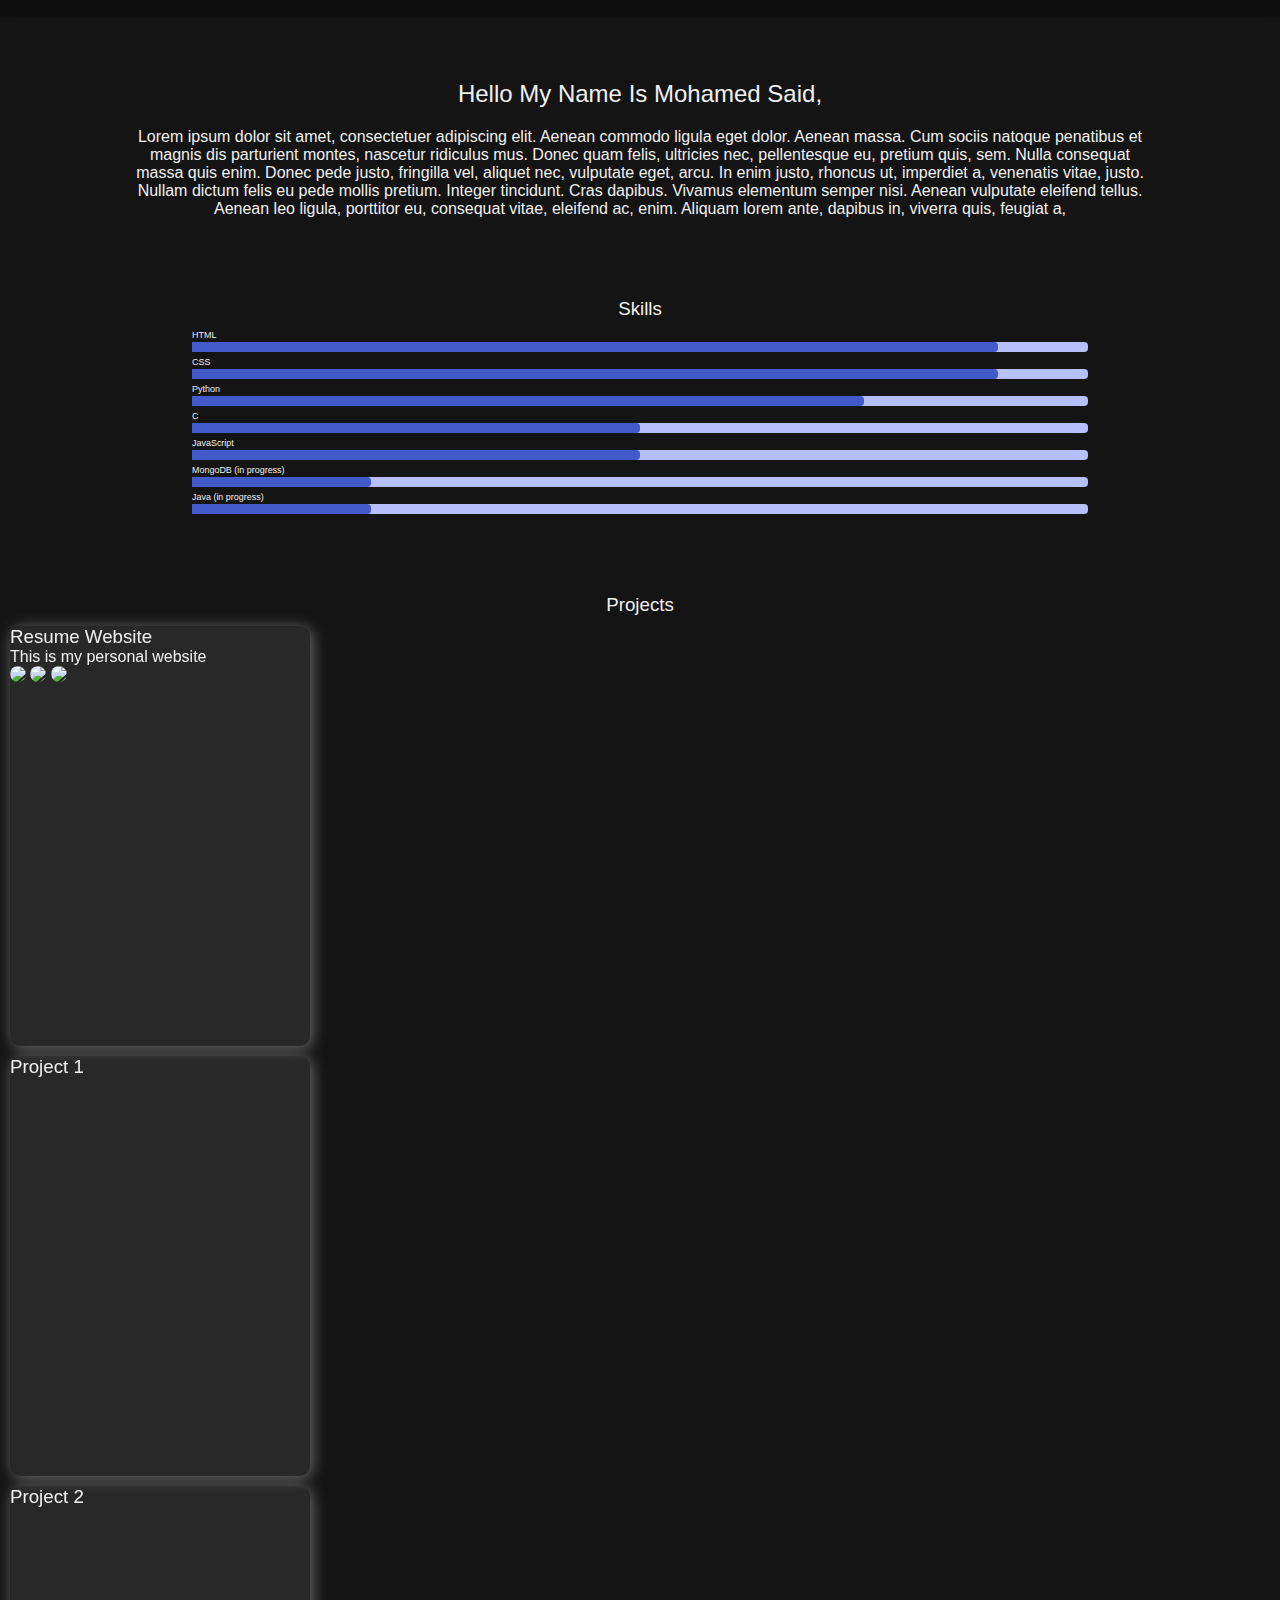
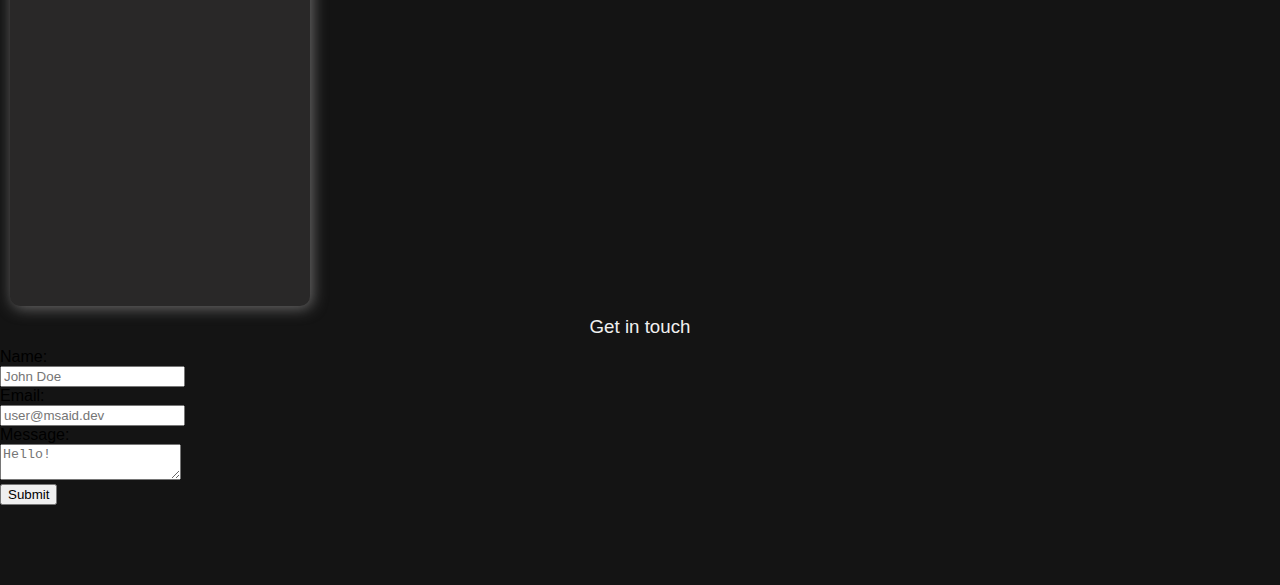
==== index.html @ a475764e "Some work on emails" ====
<!DOCTYPE html>
<html>

<head>
    <meta charset="utf-8">
    <title>Resume website</title>
    <link rel="icon" type="image/x-icon" href="code.ico">
    <meta name="description" content="Mohamed Projects">
    <meta name="viewport" content="width=device-width, initial-scale=1">
    <link rel="stylesheet" href="styles.css">
    <link rel="stylesheet" href="https://unicons.iconscout.com/release/v4.0.0/css/line.css">
    <script src="https://kit.fontawesome.com/2a5ddd106e.js" crossorigin="anonymous"></script>
</head>

<body>
    <div class="nav-bar">
        <div id="social-icons">
            <a href="mailto:misaid@ualberta.ca" target="_blank">
                <i class="fa-solid fa-envelope"></i>
            </a>
            <a href="https://www.linkedin.com/in/mohamed-said-15b1bb25b/" target="_blank">
                <i class=" fa-brands fa-linkedin"></i>
            </a>
            <a href="https://github.com/misaid" target="_blank">
                <i class="fa-brands fa-github"></i>
            </a>
        </div>
    </div>
    <div class="introduction">
        <h2 class="header">Hello My Name Is Mohamed Said,</h2>
        <h4 class="about-text">Lorem ipsum dolor sit amet, consectetuer adipiscing elit. Aenean commodo ligula eget
            dolor. Aenean massa. Cum sociis natoque penatibus et magnis dis parturient montes, nascetur ridiculus mus.
            Donec quam felis, ultricies nec, pellentesque eu, pretium quis, sem. Nulla consequat massa quis enim. Donec
            pede justo, fringilla vel, aliquet nec, vulputate eget, arcu. In enim justo, rhoncus ut, imperdiet a,
            venenatis vitae, justo. Nullam dictum felis eu pede mollis pretium. Integer tincidunt. Cras dapibus. Vivamus
            elementum semper nisi. Aenean vulputate eleifend tellus. Aenean leo ligula, porttitor eu, consequat vitae,
            eleifend ac, enim. Aliquam lorem ante, dapibus in, viverra quis, feugiat a,
        </h4>
        <h3 class="small-header">Skills</h3>
    </div>

    <div class="skills-container">
        <p>HTML</p>
        <div class="cont">
            <div class="skill-level html"></div>
        </div>
        <p>CSS</p>
        <div class="cont">
            <div class="skill-level css"></div>
        </div>
        <p>Python</p>
        <div class="cont">
            <div class="skill-level python"></div>
        </div>
        <p>C</p>
        <div class="cont">
            <div class="skill-level c"></div>
        </div>


        <p>JavaScript</p>
        <div class="cont">
            <div class="skill-level javascript"></div>
        </div>
        <p>MongoDB (in progress)</p>
        <div class="cont">
            <div class="skill-level mongodb"></div>
        </div>
        <p>Java (in progress)</p>
        <div class="cont">
            <div class="skill-level java"></div>
        </div>
    </div>

    <div>
        <h3 class="small-header">Projects</h3>
    </div>
    <div id='card-container'>

        <div id="cards">
            <!-- card animation from Hyperplexed -->
            <div class="card" onclick="window.location.href='https://github.com/misaid/Resume-website'">
                <div class="card-border"></div>
                <div class="card-content">
                    <h3 class="card-info-title">Resume Website</h3>
                    <h4 class="card-info">This is my personal website</h3>
                        <p>
                            <img
                                src="https://img.shields.io/badge/HTML-e34c26?style=for-the-badge&amp;logo=html5&amp;logoColor=white">
                            <img
                                src="https://img.shields.io/badge/CSS-264de4?&amp;style=for-the-badge&amp;logo=css3&amp;logoColor=white">
                            <img
                                src="https://img.shields.io/badge/JavaScript-f0db4f?style=for-the-badge&amp;logo=javascript&amp;logoColor=white">
                        </p>
                </div>
            </div>

            <div class="card">
                <div class="card-border"></div>
                <div class="card-content">
                    <h3 class="card-info">Project 1</h3>
                </div>
            </div>

            <div class="card">
                <div class="card-border"></div>
                <div class="card-content">
                    <h3 class="card-info">Project 2</h3>
                </div>
            </div>

            <!--    <div class="card">
                    <div class="card-border"></div>
                    <div class="card-content">
                        <h3 class="card-info">Project 3</h3>
                    </div>
                </div>


               
                <div class="card">
                    <div class="card-border"></div>
                    <div class="card-content">
                        <h3 class="card-info">Project 4 (google test)</h3>
                    </div>

                </div>


                <div class="card">
                    <div class="card-border"></div>
                    <div class="card-content">
                        <h3 class="card-info">Project 5</h3>
                    </div>
                </div> -->

        </div>
    </div id="get-in-touch">
    <h3 class="small-header">Get in touch</h3>
    <div id="contact-form">
        <form id="email-form" action="sendmail.php" method="post">
            <label for="name">Name:</label><br>
            <input type="text" id="name" name="name" placeholder="John Doe" required><br>

            <label for="email">Email:</label><br>
            <input type="email" id="email" name="email" placeholder="user@msaid.dev" required><br>

            <label for="message">Message:</label><br>
            <textarea id="message" name="message" placeholder="Hello!" required></textarea><br>

            <input type="submit" value="Submit">
        </form>
    </div>
    </div>
    <div id="spacer"></div>


    <script type="text/javascript" src="styles.js"></script>
</body>

</html>
---- styles.css ----
:root {
  --bg-color: rgb(20, 20, 20);
  --card-color: rgb(23, 23, 23);
  --bar-color: hsl(230, 57%, 53%);
  ;
  font-family: "Rubik", sans-serif;

}

body {
  margin: 0;
  background-color: var(--bg-color);
}

.nav-bar {
  position: fixed;
  top: 0;
  width: 100%;
  background-color: rgb(15, 15, 15);
  border-bottom-right-radius: 5%;
  border-bottom-left-radius: 5%;
  overflow: hidden;
}

.nav-bar a {
  float: right;
  padding: 0px 10px;
}

.header {
  margin: 80px 40px 20px;
  text-align: center;
}

.small-header {
  text-align: center;
  margin: 0 40px 10px;

}

.about-text {
  text-align: center;
  margin: 0 10% 80px;
}


.skills-container {
  margin: 0px 15% 80px;
}

.cont {
  margin-bottom: 5px;
  background-color: hsl(230, 92%, 85%);
  border-radius: 0 0.25rem 0.25rem 0;
}

.skills-container p {
  font-size: .7vw;
  overflow: hidden;
  margin-bottom: 2px;

}

.skill-level {
  text-align: right;
  padding-top: 10px;
  padding-bottom: 10px;
  color: white;
}

.html {
  width: 90%;
  padding: 0%;
  height: 10px;
  background-color: var(--bar-color);
  border-radius: 0 0.25rem 0.25rem 0;

}


.css {
  padding: 0;
  height: 10px;
  width: 90%;
  background-color: var(--bar-color);
  border-radius: 0 0.25rem 0.25rem 0;
}

.mongodb {
  padding: 0;
  height: 10px;
  width: 20%;
  background-color: var(--bar-color);
  border-radius: 0 0.25rem 0.25rem 0;
}

.c {
  padding: 0;
  height: 10px;
  width: 50%;
  background-color: var(--bar-color);
  border-radius: 0 0.25rem 0.25rem 0;
}

.java {
  padding: 0;
  height: 10px;
  width: 20%;
  background-color: var(--bar-color);
  border-radius: 0 0.25rem 0.25rem 0;
}


.javascript {
  width: 50%;
  padding: 0%;
  height: 10px;
  background-color: var(--bar-color);
  border-radius: 0 0.25rem 0.25rem 0;
}


.python {
  width: 75%;
  padding: 0%;
  height: 10px;
  background-color: var(--bar-color);
  border-radius: 0 0.25rem 0.25rem 0;
}


/*found on Hyperplexed*/
#social-icons {
  display: inline-block;
  width: 100%;
  font-size: 30px;
  align-items: right;

}

.card-container {
  margin: auto;
  display: flex;
  justify-content: center;
}


.card-body {
  margin-bottom: 20px;
  display: flex;
  justify-content: center;
  align-items: center;
  /* height: 10vh; */
}

.card {
  height: 420px;
  margin: 10px;
  box-shadow: 2px 2px 15px rgb(112, 111, 111);
  background-color: rgba(231, 229, 229, 0.1);
  border-radius: 10px;
  width: 300px;
  position: relative;
  overflow: hidden;
}

.card img {
  max-width: 100%;
  max-height: 100%;
  border-radius: 10px;
}

.card-container h1 {
  margin-bottom: 10px;
  font-size: 16px;
  font-weight: bold;
}

.card-container p {
  font-size: 12px;
}

.intro {
  height: 100%;
  width: 100%;
  /* right:-1000px; */
  top: 0;
  position: absolute;
  right: 100%;
  display: flex;
  flex-direction: column;
  justify-content: center;
  background-color: rgb(100, 100, 100, .5);
  color: white;
}

@keyframes cardcomein {
  from {
    right: 100%
  }

  to {
    right: 0
  }

}

.card:hover {
  cursor: pointer;
}

.card:hover .intro {
  animation-name: cardcomein;
  animation-timing-function: linear;
  animation-duration: 0.2s;
  right: 0;
}






/* -- ↓ ↓ ↓ extra card content styles ↓ ↓ ↓ -- */
p,
h1,
h2,
h3,
h4,
span {
  color: rgb(240, 240, 240);
  font-family: "Rubik", sans-serif;
  font-weight: 400;
  margin: 0px;
}

i {
  color: rgb(240, 240, 240);
}

a {
  color: rgb(20, 20, 20);
}

#spacer {
  margin-bottom: 80px;
}

/* -- ↓ ↓ ↓ some responsiveness ↓ ↓ ↓ -- */

@media(max-width: 1000px) {
  body {
    align-items: flex-start;
    overflow: scroll;
  }

  #cards {
    max-width: 500px;
    padding: 10px 0px;
  }

  .card {
    flex-shrink: 1;
    width: calc(50% - 4px);
  }
}

@media(max-width: 500px) {
  .card {
    height: 280px;
  }
}

@media(max-width: 320px) {
  .card {
    margin: 10% 0;
    width: 80%;
  }
}
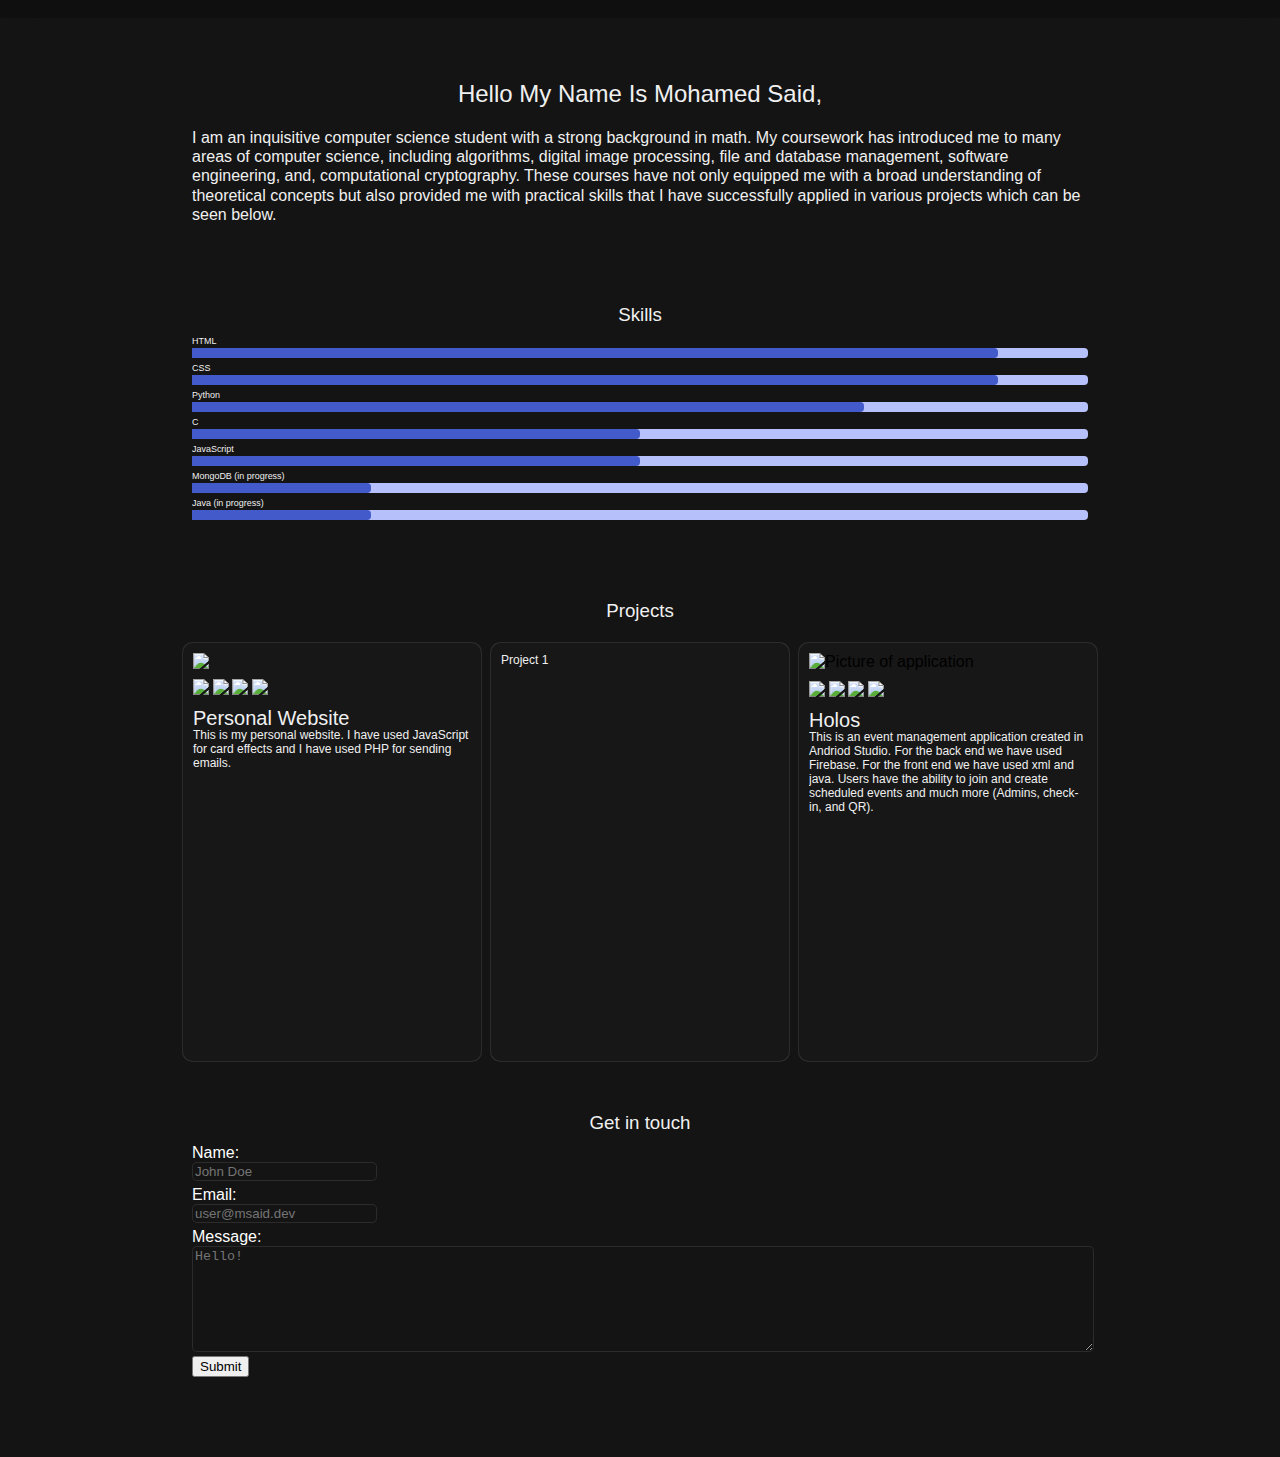
==== commit 0edfb46c: "Finsihed up email form" ====
--- a/index.html
+++ b/index.html
@@ -4,7 +4,7 @@
 <head>
     <meta charset="utf-8">
     <title>Resume website</title>
-    <link rel="icon" type="image/x-icon" href="code.ico">
+    <link rel="icon" type="image/x-icon" href="assets/code.ico">
     <meta name="description" content="Mohamed Projects">
     <meta name="viewport" content="width=device-width, initial-scale=1">
     <link rel="stylesheet" href="styles.css">
@@ -28,13 +28,12 @@
     </div>
     <div class="introduction">
         <h2 class="header">Hello My Name Is Mohamed Said,</h2>
-        <h4 class="about-text">Lorem ipsum dolor sit amet, consectetuer adipiscing elit. Aenean commodo ligula eget
-            dolor. Aenean massa. Cum sociis natoque penatibus et magnis dis parturient montes, nascetur ridiculus mus.
-            Donec quam felis, ultricies nec, pellentesque eu, pretium quis, sem. Nulla consequat massa quis enim. Donec
-            pede justo, fringilla vel, aliquet nec, vulputate eget, arcu. In enim justo, rhoncus ut, imperdiet a,
-            venenatis vitae, justo. Nullam dictum felis eu pede mollis pretium. Integer tincidunt. Cras dapibus. Vivamus
-            elementum semper nisi. Aenean vulputate eleifend tellus. Aenean leo ligula, porttitor eu, consequat vitae,
-            eleifend ac, enim. Aliquam lorem ante, dapibus in, viverra quis, feugiat a,
+        <h4 class="about-text">I am an inquisitive computer science student with a
+            strong background in math. My coursework has introduced me to many areas of computer science, including
+            algorithms, digital image processing, file and database management, software engineering, and, computational
+            cryptography. These courses have not only equipped me with a broad understanding of theoretical concepts but
+            also provided me with practical skills that I have successfully applied in various projects which can be
+            seen below.
         </h4>
         <h3 class="small-header">Skills</h3>
     </div>
@@ -82,16 +81,19 @@
             <div class="card" onclick="window.location.href='https://github.com/misaid/Resume-website'">
                 <div class="card-border"></div>
                 <div class="card-content">
-                    <h3 class="card-info-title">Resume Website</h3>
-                    <h4 class="card-info">This is my personal website</h3>
-                        <p>
-                            <img
-                                src="https://img.shields.io/badge/HTML-e34c26?style=for-the-badge&amp;logo=html5&amp;logoColor=white">
-                            <img
-                                src="https://img.shields.io/badge/CSS-264de4?&amp;style=for-the-badge&amp;logo=css3&amp;logoColor=white">
-                            <img
-                                src="https://img.shields.io/badge/JavaScript-f0db4f?style=for-the-badge&amp;logo=javascript&amp;logoColor=white">
-                        </p>
+                    <img class="card-img" src="assets/test2.png">
+                    <p>
+                        <img
+                            src="https://img.shields.io/badge/HTML-e34c26?style=for-the-badge&amp;logo=html5&amp;logoColor=white">
+                        <img
+                            src="https://img.shields.io/badge/CSS-264de4?&amp;style=for-the-badge&amp;logo=css3&amp;logoColor=white">
+                        <img
+                            src="https://img.shields.io/badge/JavaScript-f0db4f?style=for-the-badge&amp;logo=javascript&amp;logoColor=white">
+                        <img src="https://img.shields.io/badge/PHP-777BB4?style=for-the-badge&logo=php&logoColor=white">
+                    </p>
+                    <h3 class="card-info-title">Personal Website</h3>
+                    <h4 class="card-info">This is my personal website. I have used JavaScript for card effects and I
+                        have used PHP for sending emails.</h3>
                 </div>
             </div>
 
@@ -102,10 +104,26 @@
                 </div>
             </div>
 
-            <div class="card">
+            <div class="card" onclick="window.location.href='https://github.com/CMPUT301W24T57/holos-Project'">
                 <div class="card-border"></div>
                 <div class="card-content">
-                    <h3 class="card-info">Project 2</h3>
+                    <img class="card-img" src="assets/android.png" alt="Picture of application">
+                    <p>
+                        <img
+                            src="https://img.shields.io/badge/HTML-e34c26?style=for-the-badge&amp;logo=html5&amp;logoColor=white">
+                        <img
+                            src="https://img.shields.io/badge/CSS-264de4?&amp;style=for-the-badge&amp;logo=css3&amp;logoColor=white">
+                        <img
+                            src="https://img.shields.io/badge/JavaScript-f0db4f?style=for-the-badge&amp;logo=javascript&amp;logoColor=white">
+                        <img src="https://img.shields.io/badge/PHP-777BB4?style=for-the-badge&logo=php&logoColor=white">
+                    </p>
+                    <div class="card-info-container">
+                        <h3 class="card-info-title">Holos</h3>
+                        <h4 class="card-info">This is an event management application created in Andriod Studio. For the
+                            back end we have used Firebase. For the front end we have used xml and java. Users have the
+                            ability to join and create scheduled events and much more (Admins, check-in, and QR).
+                        </h4>
+                    </div>
                 </div>
             </div>
 
--- a/styles.css
+++ b/styles.css
@@ -22,9 +22,18 @@
   overflow: hidden;
 }
 
+#social-icons {
+  display: inline-block;
+  width: 100%;
+  font-size: 30px;
+  margin-right: 100px;
+
+}
+
 .nav-bar a {
   float: right;
   padding: 0px 10px;
+  margin: 10px 0px 0px 0px;
 }
 
 .header {
@@ -39,8 +48,9 @@
 }
 
 .about-text {
-  text-align: center;
-  margin: 0 10% 80px;
+  /* text-align: center; */
+  margin: 0 15% 80px;
+  line-height: 1.2;
 }
 
 
@@ -130,96 +140,94 @@
 
 
 /*found on Hyperplexed*/
-#social-icons {
-  display: inline-block;
+
+
+#card-container {
+  align-items: center;
+  background-color: var(--bg-color);
+  max-width: 1080px;
+  margin-left: auto;
+  margin-right: auto;
+  display: flex;
+  height: 420px;
+  justify-content: center;
+  margin-top: auto;
+  margin-bottom: 40px;
+  /*fix*/
+  overflow: hidden;
+  padding: 10px;
+}
+
+#cards {
+  display: flex;
+  flex-wrap: wrap;
+  gap: 8px;
+  max-width: 916px;
+  width: calc(100% - 20px);
+}
+
+#cards:hover>.card::after {
+  opacity: 1;
+}
+
+.card {
+  background-color: rgba(255, 255, 255, 0.1);
+  border-radius: 10px;
+  cursor: pointer;
+  display: flex;
+  height: 420px;
+  flex-direction: row;
+  position: relative;
+  width: 300px;
+}
+
+.card:hover::before {
+  opacity: 1;
+}
+
+.card::before,
+.card::after {
+  border-radius: inherit;
+  content: "";
+  height: 100%;
+  left: 0px;
+  opacity: 0;
+  position: absolute;
+  top: 0px;
+  transition: opacity 500ms;
   width: 100%;
-  font-size: 30px;
-  align-items: right;
-
-}
-
-.card-container {
-  margin: auto;
-  display: flex;
-  justify-content: center;
-}
-
-
-.card-body {
-  margin-bottom: 20px;
-  display: flex;
-  justify-content: center;
-  align-items: center;
-  /* height: 10vh; */
-}
-
-.card {
-  height: 420px;
-  margin: 10px;
-  box-shadow: 2px 2px 15px rgb(112, 111, 111);
-  background-color: rgba(231, 229, 229, 0.1);
-  border-radius: 10px;
-  width: 300px;
-  position: relative;
-  overflow: hidden;
-}
-
-.card img {
-  max-width: 100%;
-  max-height: 100%;
-  border-radius: 10px;
-}
-
-.card-container h1 {
-  margin-bottom: 10px;
-  font-size: 16px;
-  font-weight: bold;
-}
-
-.card-container p {
-  font-size: 12px;
-}
-
-.intro {
-  height: 100%;
-  width: 100%;
-  /* right:-1000px; */
-  top: 0;
+}
+
+.card::before {
+  background: radial-gradient(800px circle at var(--mouse-x) var(--mouse-y),
+      rgba(255, 255, 255, 0.06),
+      transparent 40%);
+  z-index: 3;
+}
+
+.card::after {
+  background: radial-gradient(600px circle at var(--mouse-x) var(--mouse-y),
+      rgba(255, 255, 255, 0.4),
+      transparent 40%);
+  z-index: 1;
+}
+
+.card>.card-content {
+  background-color: var(--card-color);
+  border-radius: inherit;
+  display: flex;
+  flex-direction: column;
+  flex-grow: 1;
+  inset: 1px;
+  padding: 10px;
   position: absolute;
-  right: 100%;
-  display: flex;
-  flex-direction: column;
-  justify-content: center;
-  background-color: rgb(100, 100, 100, .5);
-  color: white;
-}
-
-@keyframes cardcomein {
-  from {
-    right: 100%
-  }
-
-  to {
-    right: 0
-  }
-
-}
-
-.card:hover {
-  cursor: pointer;
-}
-
-.card:hover .intro {
-  animation-name: cardcomein;
-  animation-timing-function: linear;
-  animation-duration: 0.2s;
-  right: 0;
-}
-
-
-
-
-
+  z-index: 2;
+}
+
+.card-content p {
+  margin: 10px 0px;
+  font-size: 1vw;
+}
 
 /* -- ↓ ↓ ↓ extra card content styles ↓ ↓ ↓ -- */
 p,
@@ -242,6 +250,110 @@
   color: rgb(20, 20, 20);
 }
 
+.card-image {
+  align-items: center;
+  display: flex;
+  padding-top: 10px;
+  width: 100%;
+  border-radius: 5%;
+  justify-content: center;
+  overflow: hidden;
+}
+
+.card-image>i {
+  font-size: 6em;
+  opacity: 0.25;
+}
+
+.card-info-wrapper {
+  align-items: center;
+  display: flex;
+  flex-grow: 1;
+  justify-content: flex-start;
+  padding: 0px 20px;
+}
+
+.card-info {
+  display: flex;
+  font-size: 12px;
+
+}
+
+.card-info-container {
+  overflow: hidden;
+  height: 100%;
+}
+
+.card-info>i {
+  font-size: 1em;
+  height: 10px;
+  line-height: 20px;
+}
+
+.card-info-title {
+  font-size: 20px;
+  line-height: 20px;
+}
+
+.card-info-title>h4 {
+  color: rgba(255, 255, 255, 0.5);
+  font-size: 0.85em;
+  margin-top: 8px;
+}
+
+.card-link {
+  z-index: 3;
+}
+
+#get-in-touch {
+  font-family: "Rubik", sans-serif;
+  align-items: center;
+  display: flex;
+  margin-left: 20px;
+}
+
+#contact-form label {
+  color: white;
+}
+
+#contact-form {
+  margin: 0px 15% 80px;
+}
+
+input[type="text"],
+textarea {
+  border: 1px solid rgba(255, 255, 255, 0.1);
+  border-radius: 5px;
+  background-color: var(--bg-color);
+
+}
+
+input[type="email"],
+textarea {
+  border: 1px solid rgba(255, 255, 255, 0.1);
+  border-radius: 5px;
+  background-color: var(--bg-color);
+
+}
+
+#email {
+  width: 20%;
+  margin-bottom: 5px;
+  color: white;
+}
+
+#name {
+  width: 20%;
+  margin-bottom: 5px;
+  color: white;
+}
+
+#message {
+  height: 100px;
+  width: 100%;
+  color: white;
+}
+
 #spacer {
   margin-bottom: 80px;
 }
@@ -269,11 +381,35 @@
   .card {
     height: 280px;
   }
+
+  .card-image {
+    height: 80px;
+  }
+
+  .card-image>i {
+    font-size: 3em;
+  }
+
+  .card-info-wrapper {
+    padding: 0px 10px;
+  }
+
+  .card-info>i {
+    font-size: 0.8em;
+  }
+
+  .card-info-title>h3 {
+    font-size: 0.9em;
+  }
+
+  .card-info-title>h4 {
+    font-size: 0.8em;
+    margin-top: 4px;
+  }
 }
 
 @media(max-width: 320px) {
   .card {
-    margin: 10% 0;
-    width: 80%;
+    width: 100%;
   }
 }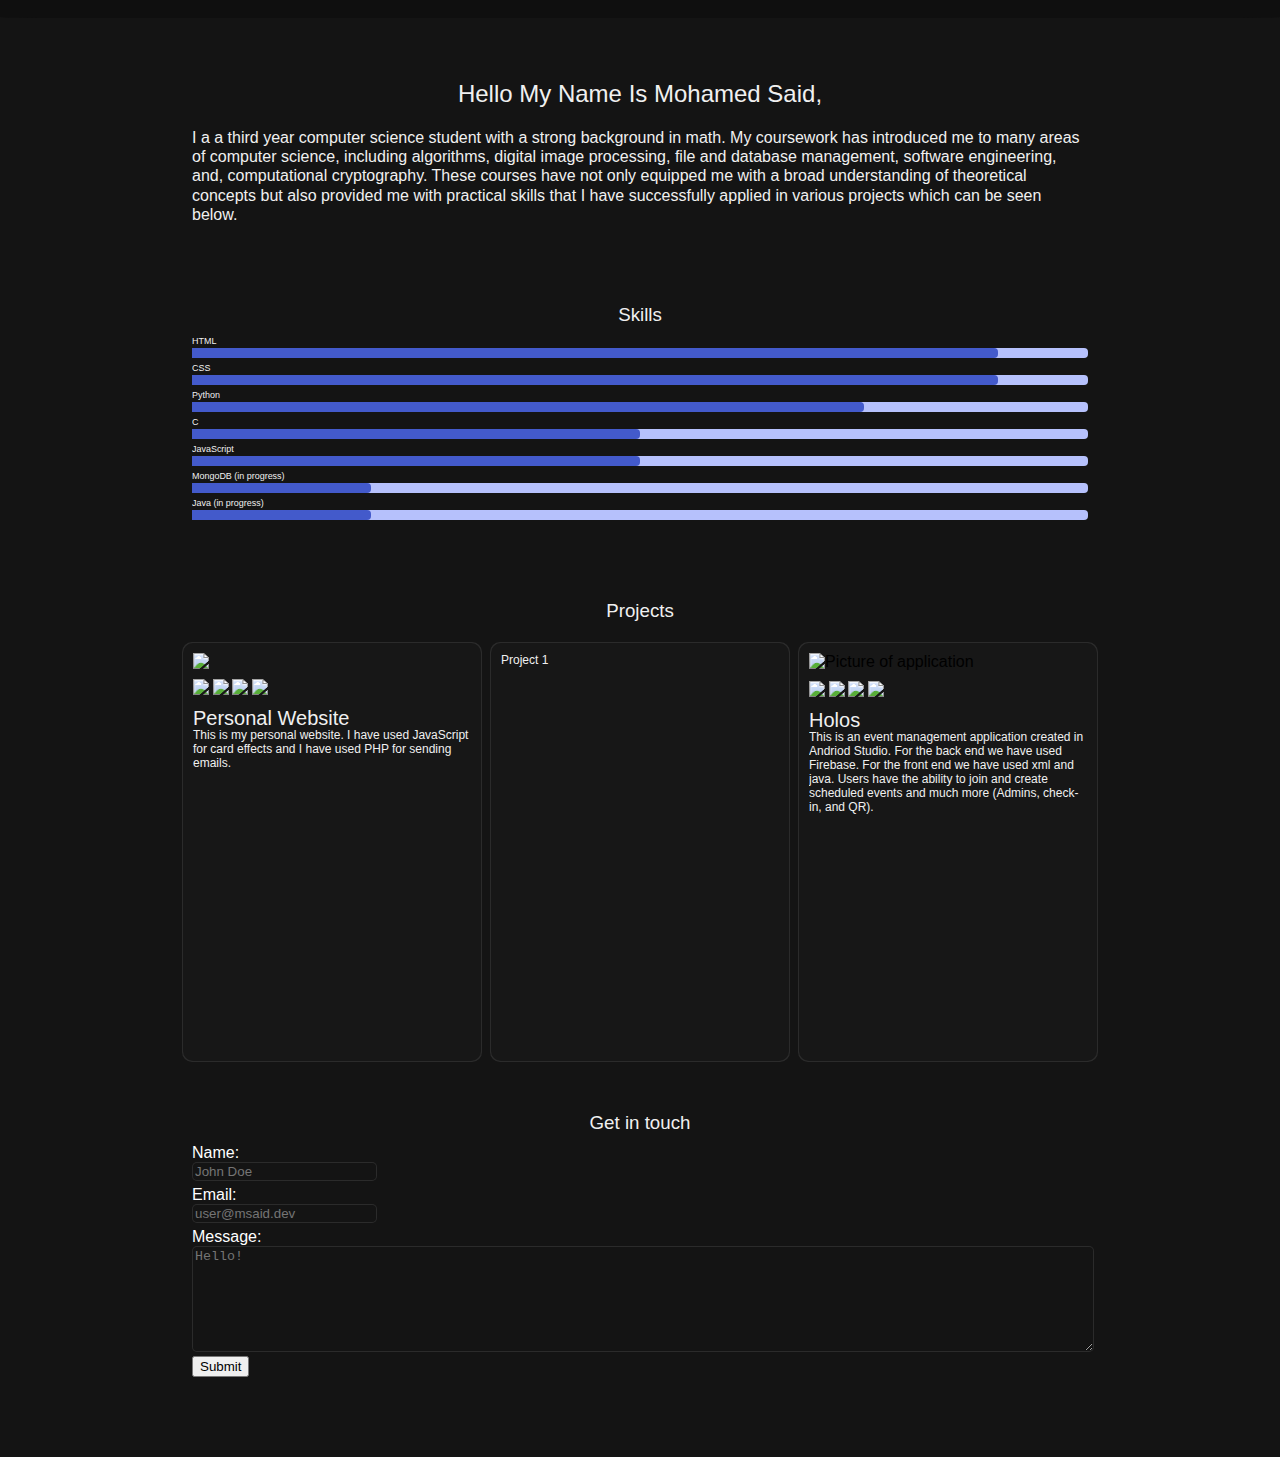
==== commit ac9b27c0: "wording changes" ====
--- a/index.html
+++ b/index.html
@@ -1,11 +1,11 @@
 <!DOCTYPE html>
-<html>
+<html lang="en">
 
 <head>
     <meta charset="utf-8">
-    <title>Resume website</title>
+    <title>msaid</title>
     <link rel="icon" type="image/x-icon" href="assets/code.ico">
-    <meta name="description" content="Mohamed Projects">
+    <meta name="description" content="Mohamed Said">
     <meta name="viewport" content="width=device-width, initial-scale=1">
     <link rel="stylesheet" href="styles.css">
     <link rel="stylesheet" href="https://unicons.iconscout.com/release/v4.0.0/css/line.css">
@@ -28,7 +28,7 @@
     </div>
     <div class="introduction">
         <h2 class="header">Hello My Name Is Mohamed Said,</h2>
-        <h4 class="about-text">I am an inquisitive computer science student with a
+        <h4 class="about-text">I a a third year computer science student with a
             strong background in math. My coursework has introduced me to many areas of computer science, including
             algorithms, digital image processing, file and database management, software engineering, and, computational
             cryptography. These courses have not only equipped me with a broad understanding of theoretical concepts but
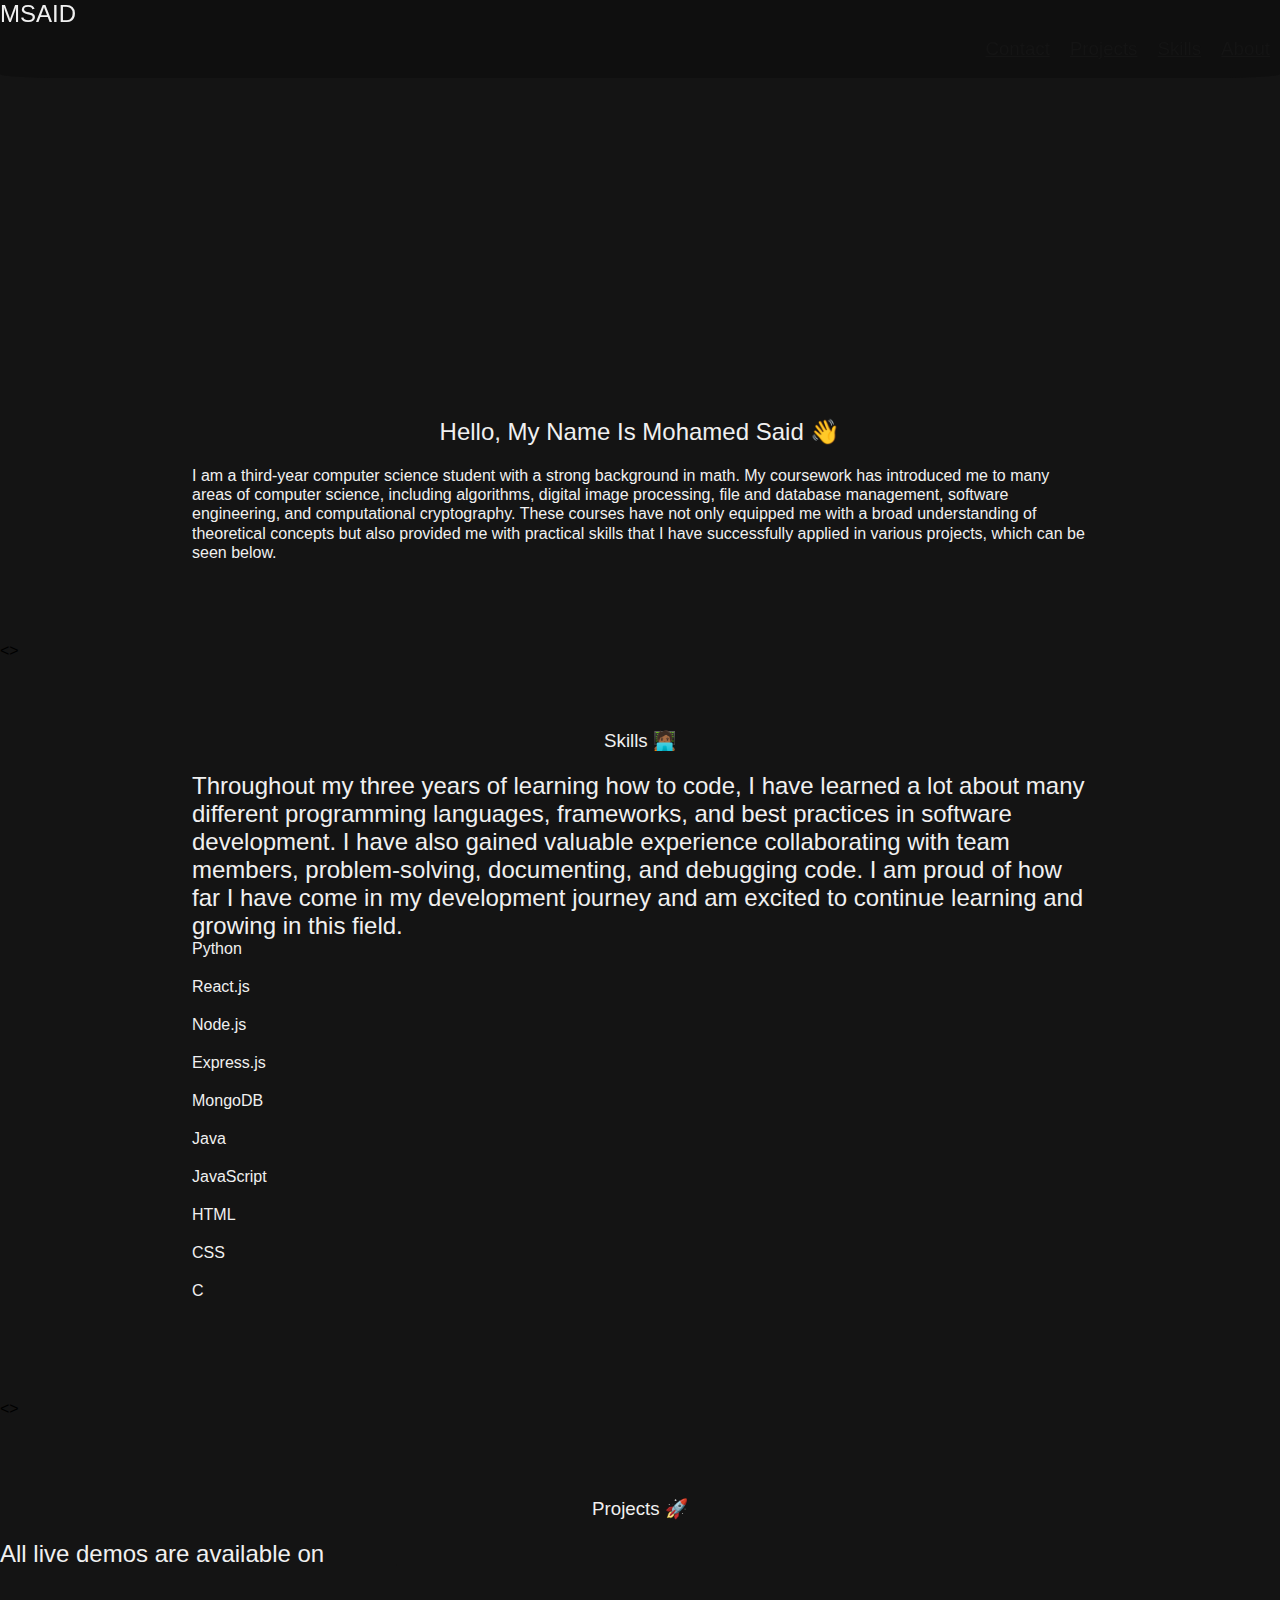
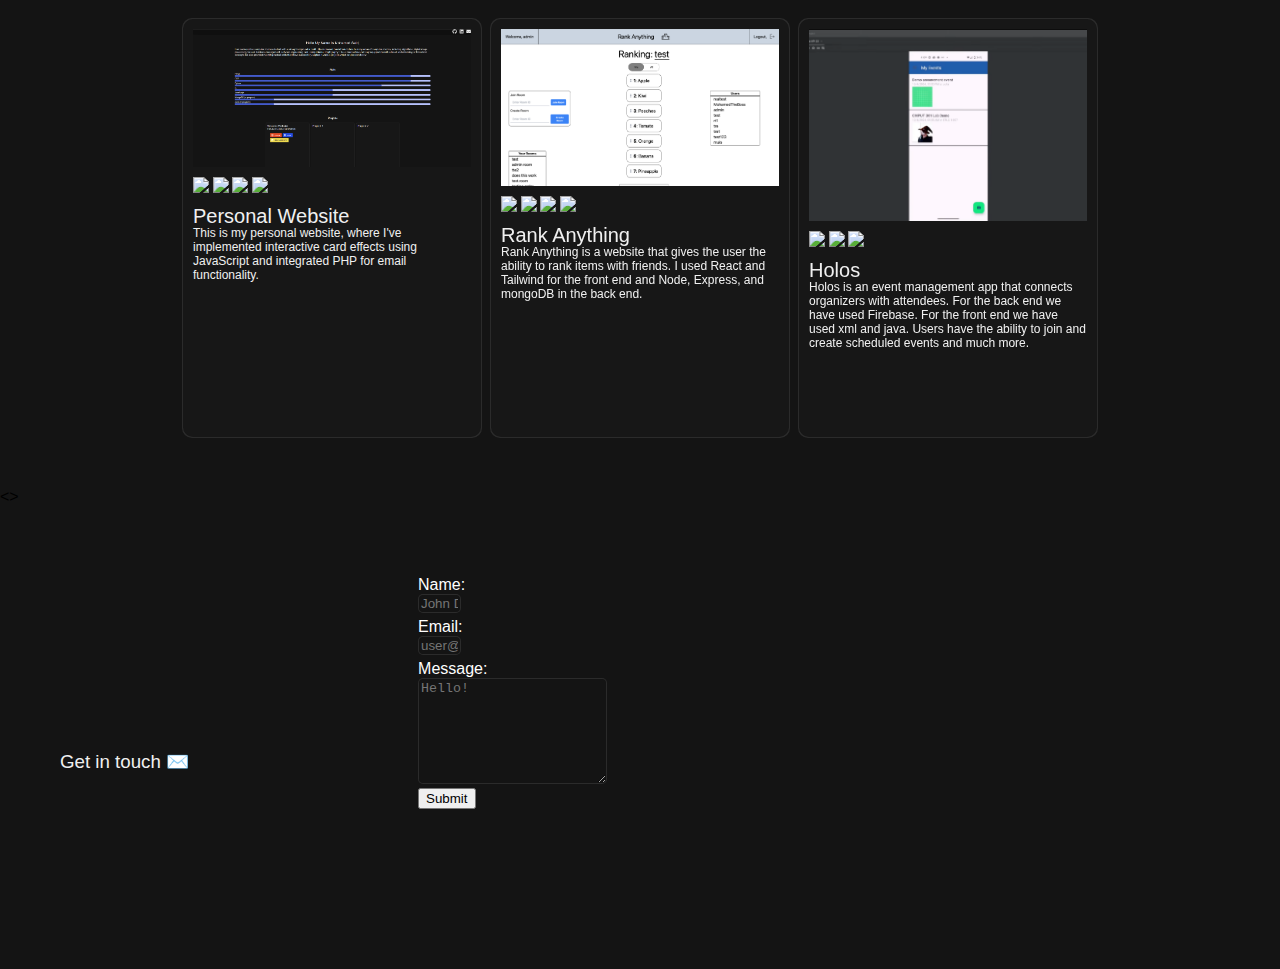
==== commit 43817399: "changes" ====
--- a/index.html
+++ b/index.html
@@ -2,132 +2,246 @@
 <html lang="en">
 
 <head>
-    <meta charset="utf-8">
+    <meta charset="utf-8" />
     <title>msaid</title>
-    <link rel="icon" type="image/x-icon" href="assets/code.ico">
-    <meta name="description" content="Mohamed Said">
-    <meta name="viewport" content="width=device-width, initial-scale=1">
-    <link rel="stylesheet" href="styles.css">
-    <link rel="stylesheet" href="https://unicons.iconscout.com/release/v4.0.0/css/line.css">
+    <link rel="icon" type="image/x-icon" href="assets/code.ico" />
+    <meta name="description" content="Mohamed Said" />
+    <meta name="viewport" content="width=device-width, initial-scale=1" />
+    <link rel="stylesheet" href="styles.css" />
+    <link rel="stylesheet" href="https://unicons.iconscout.com/release/v4.0.0/css/line.css" />
     <script src="https://kit.fontawesome.com/2a5ddd106e.js" crossorigin="anonymous"></script>
 </head>
 
 <body>
     <div class="nav-bar">
+        <div class="website" style="font-weight: bold">
+            <h2>MSAID</h2>
+        </div>
+        <div class="page-anchors">
+            <h3><a class="anchor" href="#introduction-section">About</a></h3>
+            <h3><a class="anchor" href="#skills-section">Skills</a></h3>
+            <h3><a class="anchor" href="#projects-section">Projects</a></h3>
+            <h3><a class="anchor" href="#contact-section">Contact</a></h3>
+        </div>
         <div id="social-icons">
             <a href="mailto:misaid@ualberta.ca" target="_blank">
                 <i class="fa-solid fa-envelope"></i>
             </a>
             <a href="https://www.linkedin.com/in/mohamed-said-15b1bb25b/" target="_blank">
-                <i class=" fa-brands fa-linkedin"></i>
+                <i class="fa-brands fa-linkedin"></i>
             </a>
             <a href="https://github.com/misaid" target="_blank">
                 <i class="fa-brands fa-github"></i>
             </a>
         </div>
     </div>
+    <section id="introduction-section" style="margin-bottom: 400px;">
+        <>
+    </section>
     <div class="introduction">
-        <h2 class="header">Hello My Name Is Mohamed Said,</h2>
-        <h4 class="about-text">I a a third year computer science student with a
-            strong background in math. My coursework has introduced me to many areas of computer science, including
-            algorithms, digital image processing, file and database management, software engineering, and, computational
-            cryptography. These courses have not only equipped me with a broad understanding of theoretical concepts but
-            also provided me with practical skills that I have successfully applied in various projects which can be
-            seen below.
+        <h2 class="header">Hello, My Name Is Mohamed Said 👋</h2>
+        <h4 class="about-text">
+            I am a third-year computer science student with a strong
+            background in math. My coursework has introduced me to many
+            areas of computer science, including algorithms, digital image
+            processing, file and database management, software engineering,
+            and computational cryptography. These courses have not only
+            equipped me with a broad understanding of theoretical concepts
+            but also provided me with practical skills that I have
+            successfully applied in various projects, which can be seen
+            below.
         </h4>
-        <h3 class="small-header">Skills</h3>
-    </div>
-
+    </div>
+
+    <section id="skills-section" style="margin-bottom: 70px;">
+        <>
+    </section>
+    <h3 class="header" style="margin:20px 15%">Skills 🧑🏾‍💻</h3>
     <div class="skills-container">
-        <p>HTML</p>
-        <div class="cont">
-            <div class="skill-level html"></div>
-        </div>
-        <p>CSS</p>
-        <div class="cont">
-            <div class="skill-level css"></div>
-        </div>
-        <p>Python</p>
-        <div class="cont">
-            <div class="skill-level python"></div>
-        </div>
-        <p>C</p>
-        <div class="cont">
-            <div class="skill-level c"></div>
-        </div>
-
-
-        <p>JavaScript</p>
-        <div class="cont">
-            <div class="skill-level javascript"></div>
-        </div>
-        <p>MongoDB (in progress)</p>
-        <div class="cont">
-            <div class="skill-level mongodb"></div>
-        </div>
-        <p>Java (in progress)</p>
-        <div class="cont">
-            <div class="skill-level java"></div>
-        </div>
-    </div>
-
-    <div>
-        <h3 class="small-header">Projects</h3>
-    </div>
-    <div id='card-container'>
-
-        <div id="cards">
-            <!-- card animation from Hyperplexed -->
-            <div class="card" onclick="window.location.href='https://github.com/misaid/Resume-website'">
-                <div class="card-border"></div>
-                <div class="card-content">
-                    <img class="card-img" src="assets/test2.png">
-                    <p>
-                        <img
-                            src="https://img.shields.io/badge/HTML-e34c26?style=for-the-badge&amp;logo=html5&amp;logoColor=white">
-                        <img
-                            src="https://img.shields.io/badge/CSS-264de4?&amp;style=for-the-badge&amp;logo=css3&amp;logoColor=white">
-                        <img
-                            src="https://img.shields.io/badge/JavaScript-f0db4f?style=for-the-badge&amp;logo=javascript&amp;logoColor=white">
-                        <img src="https://img.shields.io/badge/PHP-777BB4?style=for-the-badge&logo=php&logoColor=white">
-                    </p>
-                    <h3 class="card-info-title">Personal Website</h3>
-                    <h4 class="card-info">This is my personal website. I have used JavaScript for card effects and I
-                        have used PHP for sending emails.</h3>
-                </div>
-            </div>
-
-            <div class="card">
-                <div class="card-border"></div>
-                <div class="card-content">
-                    <h3 class="card-info">Project 1</h3>
-                </div>
-            </div>
-
-            <div class="card" onclick="window.location.href='https://github.com/CMPUT301W24T57/holos-Project'">
-                <div class="card-border"></div>
-                <div class="card-content">
-                    <img class="card-img" src="assets/android.png" alt="Picture of application">
-                    <p>
-                        <img
-                            src="https://img.shields.io/badge/HTML-e34c26?style=for-the-badge&amp;logo=html5&amp;logoColor=white">
-                        <img
-                            src="https://img.shields.io/badge/CSS-264de4?&amp;style=for-the-badge&amp;logo=css3&amp;logoColor=white">
-                        <img
-                            src="https://img.shields.io/badge/JavaScript-f0db4f?style=for-the-badge&amp;logo=javascript&amp;logoColor=white">
-                        <img src="https://img.shields.io/badge/PHP-777BB4?style=for-the-badge&logo=php&logoColor=white">
-                    </p>
-                    <div class="card-info-container">
-                        <h3 class="card-info-title">Holos</h3>
-                        <h4 class="card-info">This is an event management application created in Andriod Studio. For the
-                            back end we have used Firebase. For the front end we have used xml and java. Users have the
-                            ability to join and create scheduled events and much more (Admins, check-in, and QR).
+        <div class="skill-text">
+
+            <div class="skill-about">
+                <h2>
+                    Throughout my three years of learning how to code, I have
+                    learned a lot about many different programming
+                    languages, frameworks, and best practices in software
+                    development. I have also gained valuable experience
+                    collaborating with team members, problem-solving,
+                    documenting, and debugging code. I am proud of how far I
+                    have come in my development journey and am excited to
+                    continue learning and growing in this field.
+                </h2>
+                <!-- <h2>
+                        Lorem ipsum dolor sit amet, consectetur adipiscing elit.
+                        Fusce porta
+                        egestas urna, sed commodo sapien rhoncus a. Suspendisse
+                        potenti.
+                        Aliquam erat volutpat. Curabitur aliquam cursus magna,
+                        non commodo
+                        arcu volutpat ac. In metus lectus, fermentum eu velit
+                        ac, malesuada
+                        ornare nunc. Etiam a sapien risus. Donec congue ac nibh
+                        quis
+                        consectetur. Orci varius natoque penatibus et magnis dis
+                        parturient
+                        montes, nascetur ridiculus mus.
+                    </h2> -->
+            </div>
+        </div>
+        <span class="partition"></span>
+        <div class="skill-list">
+            <div class="skill">
+                <span>Python</span>
+                <div class="skill-bar">
+                    <div class="skill-level" style="width: 80%"></div>
+                </div>
+            </div>
+            <div class="skill">
+                <span>React.js</span>
+                <div class="skill-bar">
+                    <div class="skill-level" style="width: 60%"></div>
+                </div>
+            </div>
+            <div class="skill">
+                <span>Node.js</span>
+                <div class="skill-bar">
+                    <div class="skill-level" style="width: 50%"></div>
+                </div>
+            </div>
+            <div class="skill">
+                <span>Express.js</span>
+                <div class="skill-bar">
+                    <div class="skill-level" style="width: 50%"></div>
+                </div>
+            </div>
+            <div class="skill">
+                <span>MongoDB</span>
+                <div class="skill-bar">
+                    <div class="skill-level" style="width: 80%"></div>
+                </div>
+            </div>
+            <div class="skill">
+                <span>Java</span>
+                <div class="skill-bar">
+                    <div class="skill-level" style="width: 50%"></div>
+                </div>
+            </div>
+            <div class="skill">
+                <span>JavaScript</span>
+                <div class="skill-bar">
+                    <div class="skill-level" style="width: 60%"></div>
+                </div>
+            </div>
+            <div class="skill">
+                <span>HTML</span>
+                <div class="skill-bar">
+                    <div class="skill-level" style="width: 90%"></div>
+                </div>
+            </div>
+            <div class="skill">
+                <span>CSS</span>
+                <div class="skill-bar">
+                    <div class="skill-level" style="width: 90%"></div>
+                </div>
+            </div>
+            <div class="skill">
+                <span>C</span>
+                <div class="skill-bar">
+                    <div class="skill-level" style="width: 40%"></div>
+                </div>
+            </div>
+        </div>
+    </div>
+
+    <section id="projects-section" style="margin-bottom: 70px;">
+        <>
+    </section>
+    <div class="project-container">
+        <div style="margin-bottom:40px;">
+            <h3 class="header">Projects 🚀</h3>
+            <h2>All live demos are available on <a href="https://github.com/misaid">github</a></h2>
+        </div>
+        <div id="card-container">
+            <div id="cards">
+                <!-- card animation from Hyperplexed -->
+                <div class="card" onclick="window.location.href='https://github.com/misaid/Resume-website'">
+                    <div class="card-border"></div>
+                    <div class="card-content">
+                        <img class="card-img" src="assets/personalwebsite.png" />
+                        <p>
+                            <img
+                                src="https://img.shields.io/badge/HTML-e34c26?style=for-the-badge&amp;logo=html5&amp;logoColor=white" />
+                            <img
+                                src="https://img.shields.io/badge/CSS-264de4?&amp;style=for-the-badge&amp;logo=css3&amp;logoColor=white" />
+                            <img
+                                src="https://img.shields.io/badge/JavaScript-f0db4f?style=for-the-badge&amp;logo=javascript&amp;logoColor=white" />
+                            <img
+                                src="https://img.shields.io/badge/PHP-777BB4?style=for-the-badge&logo=php&logoColor=white" />
+                        </p>
+                        <h3 class="card-info-title">Personal
+                            Website</h3>
+                        <h4 class="card-info">
+                            This is my personal website, where I've
+                            implemented interactive card effects using
+                            JavaScript and integrated PHP for email
+                            functionality.
                         </h4>
                     </div>
                 </div>
-            </div>
-
-            <!--    <div class="card">
+
+                <div class="card" onclick="window.location.href='https://github.com/misaid/Rank-Anything'">
+                    <div class="card-border"></div>
+                    <div class="card-content">
+
+                        <img class="card-img" src="assets/rankanything.png" alt="Picture of rank-anything">
+                        <p>
+                            <img
+                                src="https://img.shields.io/badge/MongoDB-4EA94B?style=for-the-badge&logo=mongodb&logoColor=white" />
+                            <img src="https://img.shields.io/badge/Express.js-404D59?style=for-the-badge" />
+                            <img
+                                src="https://img.shields.io/badge/React-20232A?style=for-the-badge&logo=react&logoColor=61DAFB" />
+
+                            <img
+                                src="https://img.shields.io/badge/Node.js-43853D?style=for-the-badge&logo=node.js&logoColor=white" />
+
+                        </p>
+                        <h3 class="card-info-title">Rank Anything</h3>
+                        <h4 class="card-info">Rank Anything is a website
+                            that gives the user the ability to rank items
+                            with friends. I used React and Tailwind for the
+                            front end and Node, Express, and mongoDB in the
+                            back end.</h4>
+                    </div>
+                </div>
+
+                <div class="card" onclick="window.location.href='https://github.com/CMPUT301W24T57/holos-Project'">
+                    <div class="card-border"></div>
+                    <div class="card-content">
+                        <img class="card-img" src="assets/atest1.png" alt="Picture of application" />
+                        <p>
+                            <img
+                                src="https://img.shields.io/badge/Java-ED8B00?style=for-the-badge&logo=openjdk&logoColor=white" />
+                            <img
+                                src="https://img.shields.io/badge/XML-ffa500?&amp;style=for-the-badge&amp;logoColor=white" />
+                            <img
+                                src="https://img.shields.io/badge/Firebase-ffca28?style=for-the-badge&logo=firebase&logoColor=black" />
+                        </p>
+                        <div class="card-info-container">
+                            <h3 class="card-info-title">Holos</h3>
+                            <h4 class="card-info">
+                                Holos is an event management app that
+                                connects organizers with attendees. For the
+                                back
+                                end we have used
+                                Firebase. For the front end we have used xml
+                                and java. Users have the ability to join
+                                and create scheduled events and much more.
+                            </h4>
+                        </div>
+                    </div>
+                </div>
+
+                <!--    <div class="card">
                     <div class="card-border"></div>
                     <div class="card-content">
                         <h3 class="card-info">Project 3</h3>
@@ -151,27 +265,30 @@
                         <h3 class="card-info">Project 5</h3>
                     </div>
                 </div> -->
-
-        </div>
-    </div id="get-in-touch">
-    <h3 class="small-header">Get in touch</h3>
-    <div id="contact-form">
-        <form id="email-form" action="sendmail.php" method="post">
-            <label for="name">Name:</label><br>
-            <input type="text" id="name" name="name" placeholder="John Doe" required><br>
-
-            <label for="email">Email:</label><br>
-            <input type="email" id="email" name="email" placeholder="user@msaid.dev" required><br>
-
-            <label for="message">Message:</label><br>
-            <textarea id="message" name="message" placeholder="Hello!" required></textarea><br>
-
-            <input type="submit" value="Submit">
-        </form>
-    </div>
+            </div>
+        </div>
+    </div>
+    <section id="contact-section" style="margin-bottom: 70px;">
+        <>
+    </section>
+    <div id="get-in-touch">
+        <h3 class="header">Get in touch ✉️</h3>
+        <div id="contact-form">
+            <form id="email-form" action="sendmail.php" method="post">
+                <label for="name">Name:</label><br>
+                <input type="text" id="name" name="name" placeholder="John Doe" required><br>
+
+                <label for="email">Email:</label><br>
+                <input type="email" id="email" name="email" placeholder="user@msaid.dev" required><br>
+
+                <label for="message">Message:</label><br>
+                <textarea id="message" name="message" placeholder="Hello!" required></textarea><br>
+
+                <input type="submit" value="Submit">
+            </form>
+        </div>
     </div>
     <div id="spacer"></div>
-
 
     <script type="text/javascript" src="styles.js"></script>
 </body>
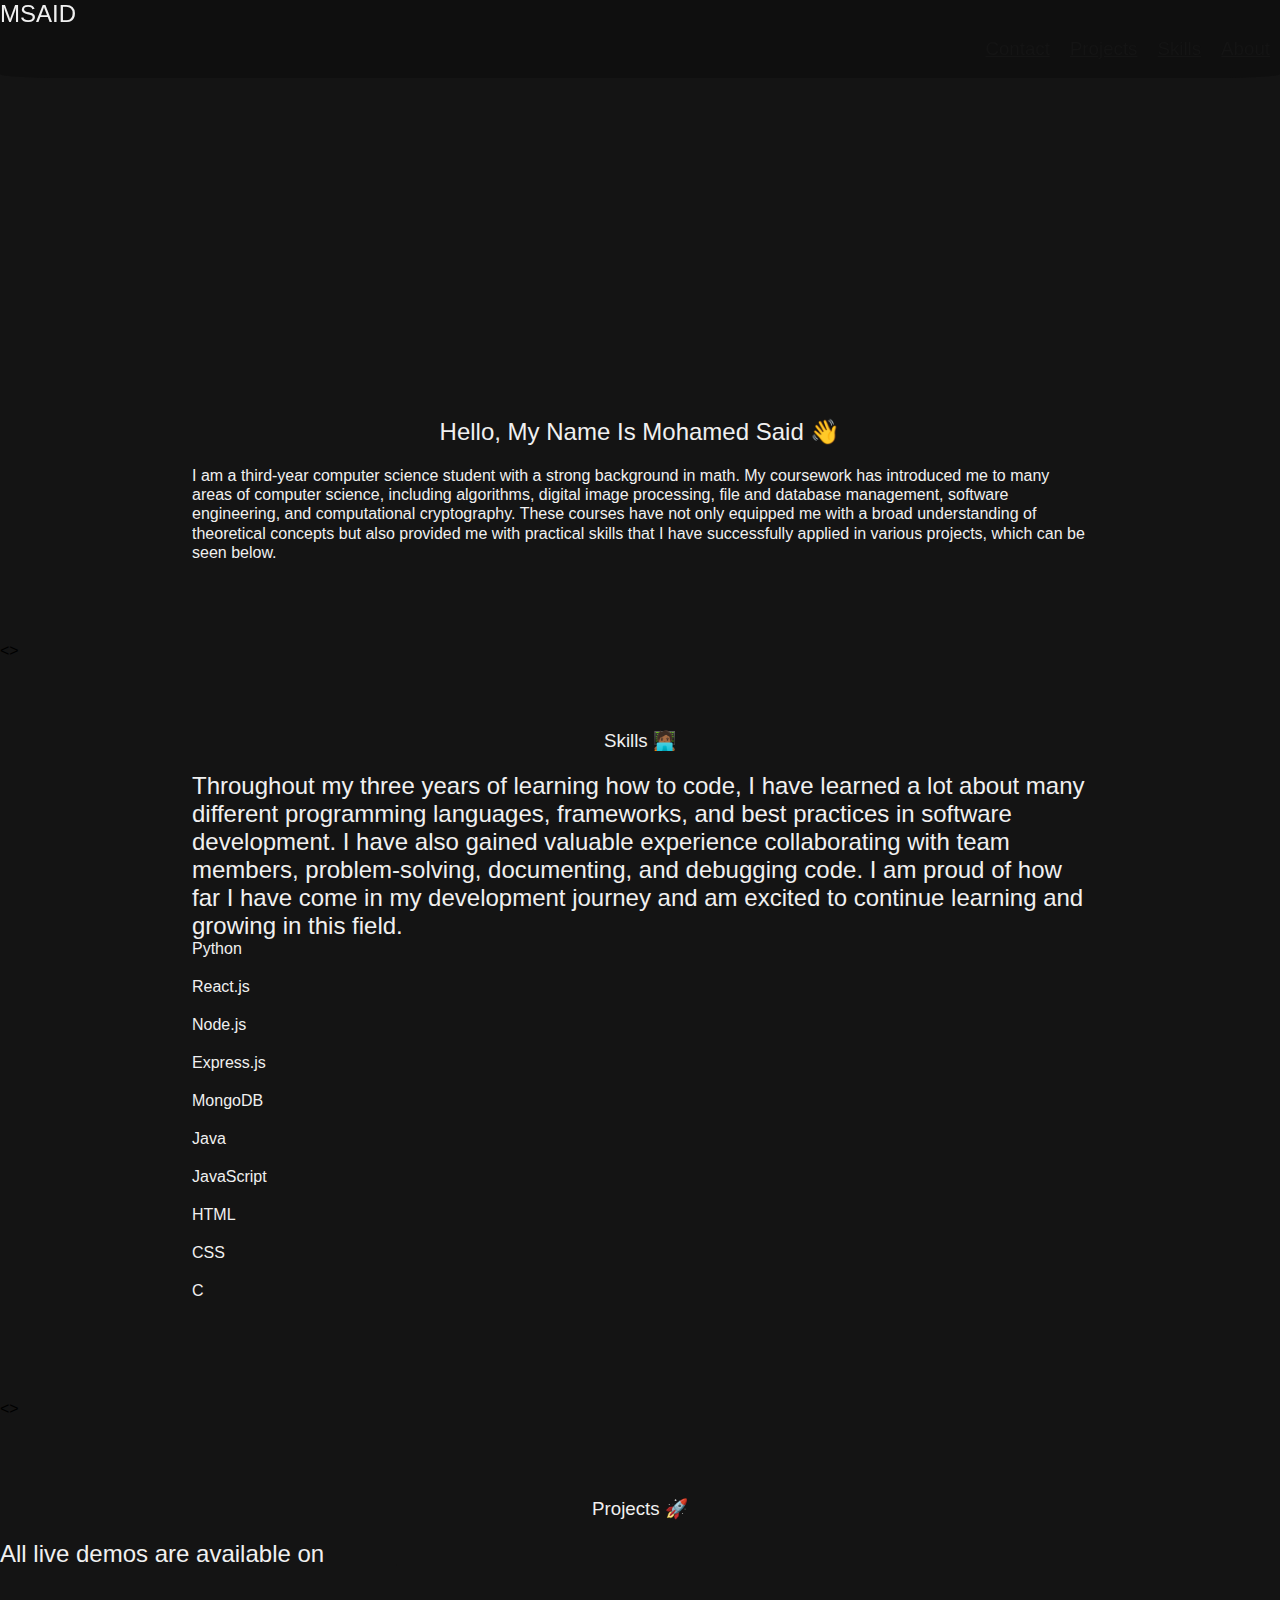
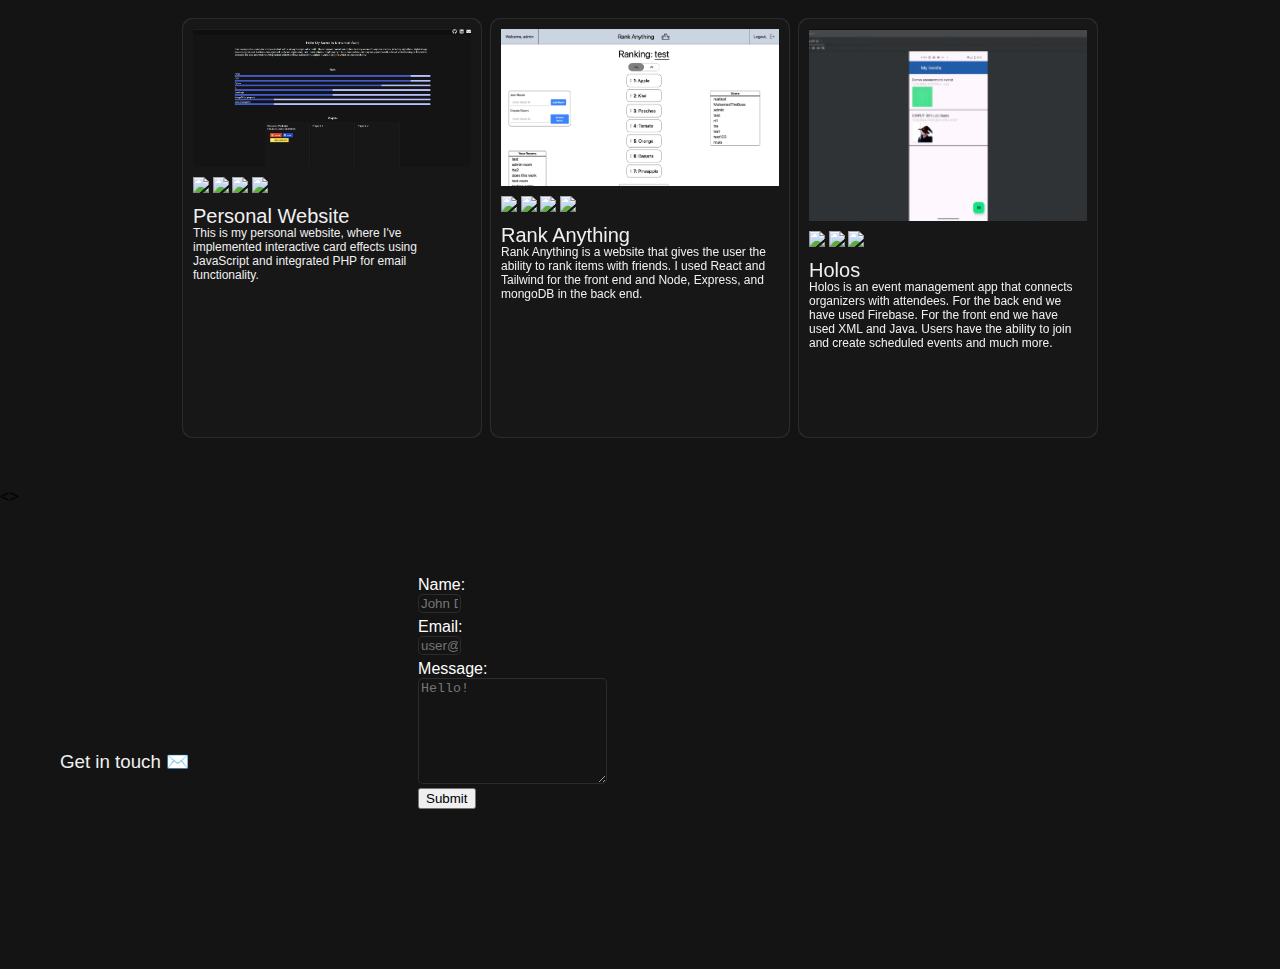
==== commit 5ce87fe4: "capitlization error" ====
--- a/index.html
+++ b/index.html
@@ -233,8 +233,8 @@
                                 connects organizers with attendees. For the
                                 back
                                 end we have used
-                                Firebase. For the front end we have used xml
-                                and java. Users have the ability to join
+                                Firebase. For the front end we have used XML
+                                and Java. Users have the ability to join
                                 and create scheduled events and much more.
                             </h4>
                         </div>
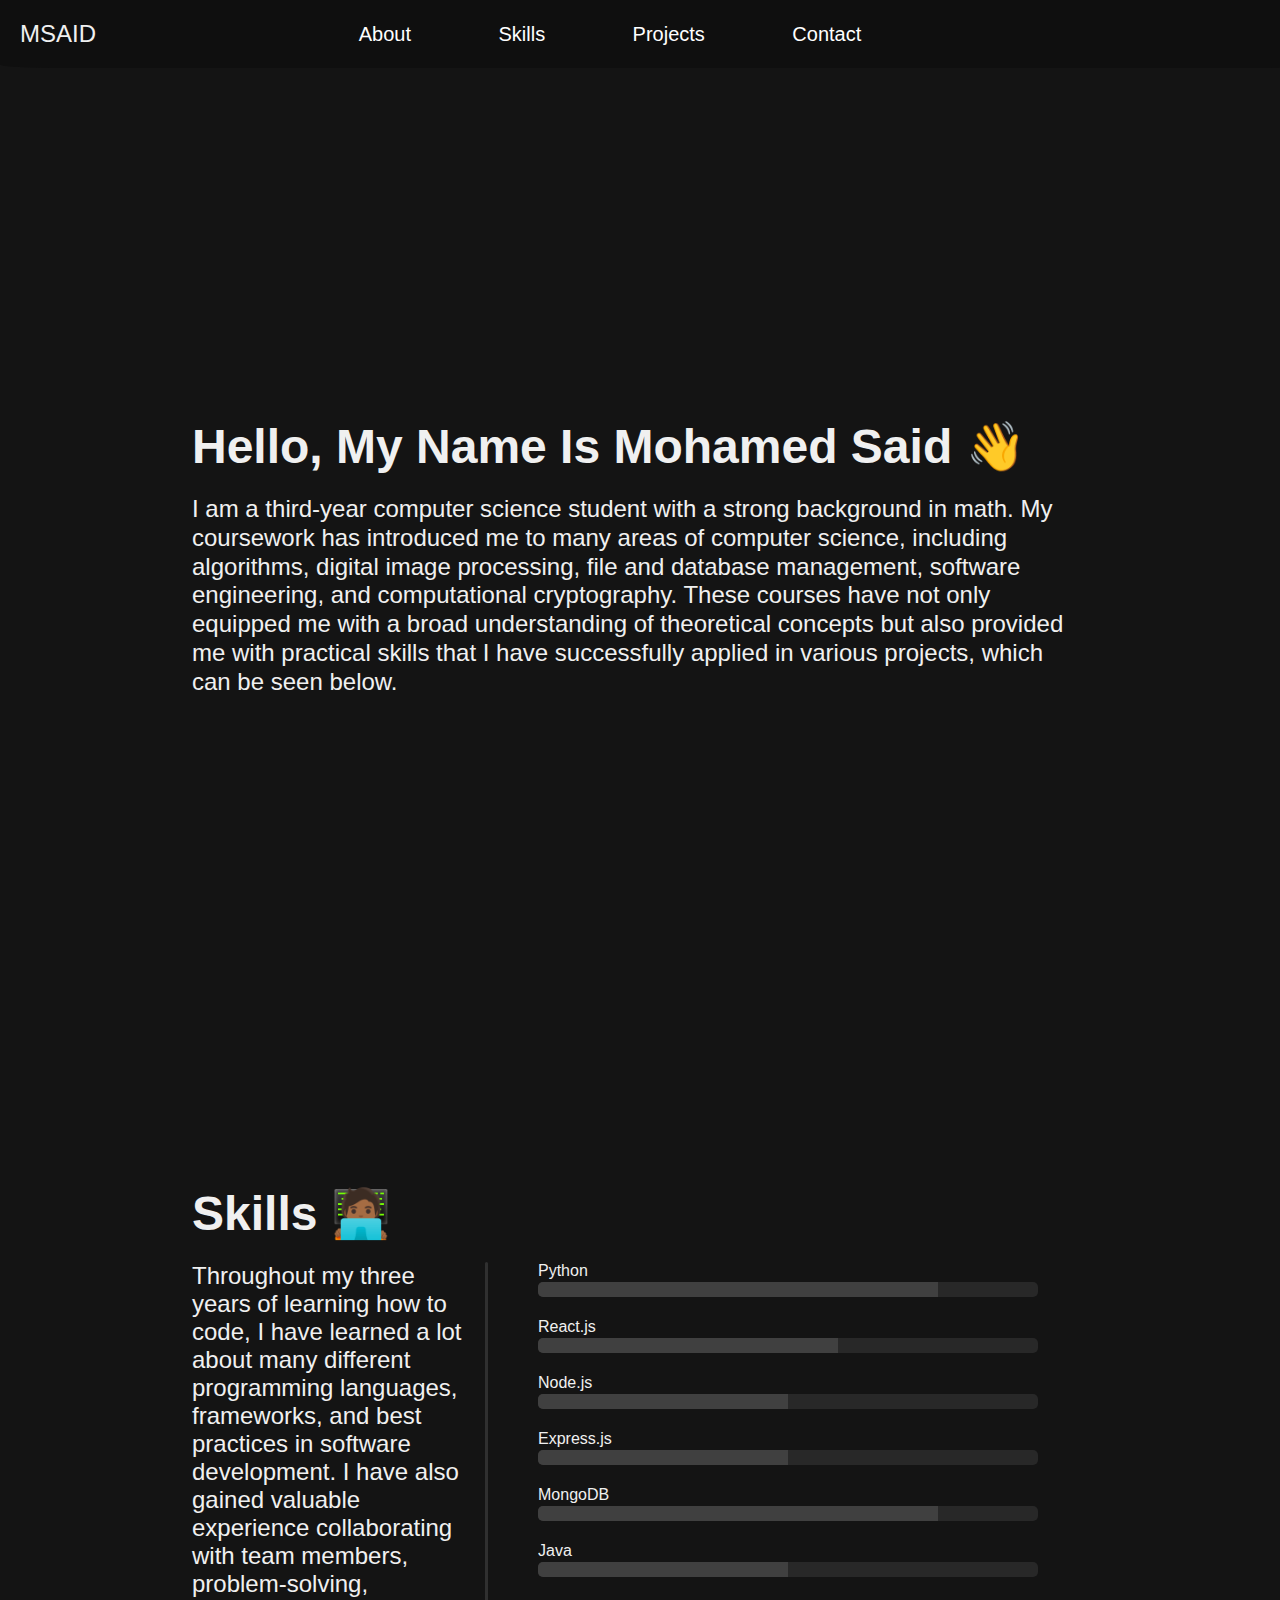
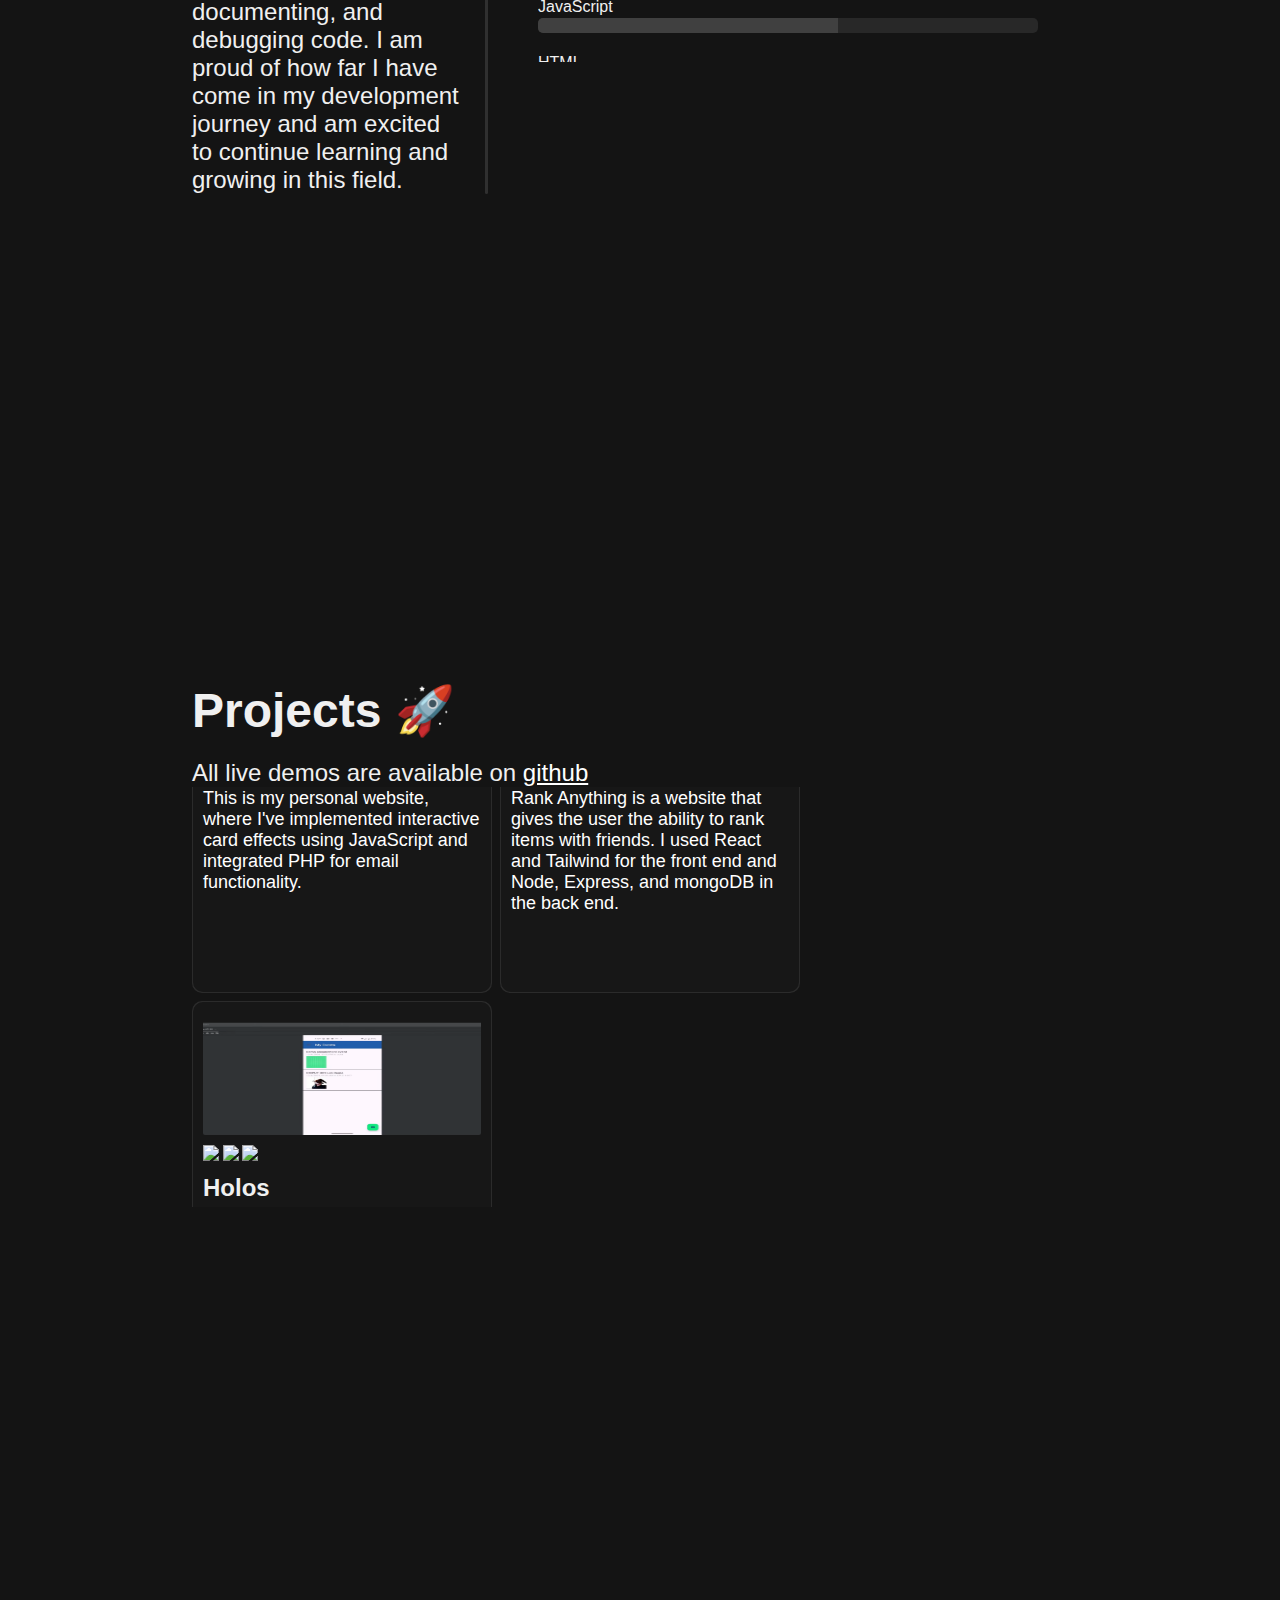
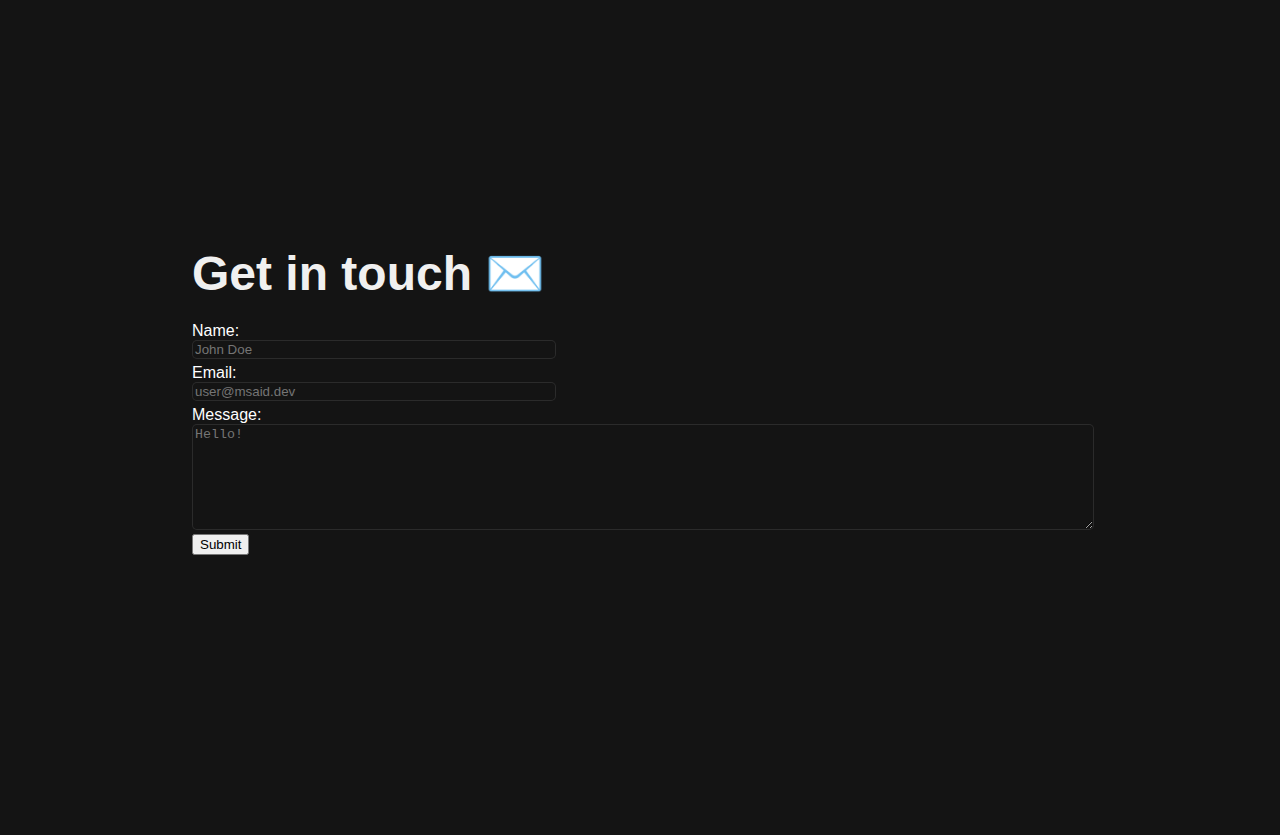
==== commit d75d9639: "ui changes" ====
--- a/index.html
+++ b/index.html
@@ -18,10 +18,10 @@
             <h2>MSAID</h2>
         </div>
         <div class="page-anchors">
-            <h3><a class="anchor" href="#introduction-section">About</a></h3>
-            <h3><a class="anchor" href="#skills-section">Skills</a></h3>
-            <h3><a class="anchor" href="#projects-section">Projects</a></h3>
-            <h3><a class="anchor" href="#contact-section">Contact</a></h3>
+            <a class="anchor" href="#introduction-section">About</a>
+            <a class="anchor" href="#skills-section">Skills</a>
+            <a class="anchor" href="#projects-section">Projects</a>
+            <a class="anchor" href="#contact-section">Contact</a>
         </div>
         <div id="social-icons">
             <a href="mailto:misaid@ualberta.ca" target="_blank">
@@ -35,7 +35,7 @@
             </a>
         </div>
     </div>
-    <section id="introduction-section" style="margin-bottom: 400px;">
+    <section id="introduction-section">
         <>
     </section>
     <div class="introduction">
@@ -53,7 +53,7 @@
         </h4>
     </div>
 
-    <section id="skills-section" style="margin-bottom: 70px;">
+    <section id="skills-section" style="margin-bottom: 70px; color:#141414">
         <>
     </section>
     <h3 class="header" style="margin:20px 15%">Skills 🧑🏾‍💻</h3>
@@ -153,11 +153,11 @@
         </div>
     </div>
 
-    <section id="projects-section" style="margin-bottom: 70px;">
+    <section id="projects-section" style="margin-bottom: 70px;color:#141414;">
         <>
     </section>
     <div class="project-container">
-        <div style="margin-bottom:40px;">
+        <div class="project-text">
             <h3 class="header">Projects 🚀</h3>
             <h2>All live demos are available on <a href="https://github.com/misaid">github</a></h2>
         </div>
@@ -268,7 +268,7 @@
             </div>
         </div>
     </div>
-    <section id="contact-section" style="margin-bottom: 70px;">
+    <section id="contact-section" style="margin-bottom: 70px;color:#141414;">
         <>
     </section>
     <div id="get-in-touch">
--- a/styles.css
+++ b/styles.css
@@ -19,43 +19,90 @@
   background-color: rgb(15, 15, 15);
   border-bottom-right-radius: 5%;
   border-bottom-left-radius: 5%;
+  display: flex;
+  flex-direction: row;
+  justify-content: space-between;
+  align-items: center;
+  padding: 20px;
   overflow: hidden;
+  z-index: 1000;
+}
+
+.website {
+  flex: 1;
+}
+
+.page-anchors {
+  display: flex;
+  flex: 2;
+  justify-content: space-around;
+  flex-direction: row;
 }
 
 #social-icons {
-  display: inline-block;
+  display: flex;
+  flex: 1;
   width: 100%;
   font-size: 30px;
   margin-right: 100px;
+  justify-content: flex-end;
 
 }
 
 .nav-bar a {
   float: right;
   padding: 0px 10px;
-  margin: 10px 0px 0px 0px;
+}
+
+.anchor {
+  color: white;
+  font-size: 20px;
+  padding: 0px;
+  text-decoration: none;
+}
+
+#introduction-section {
+  margin-bottom: 0px 400px;
+}
+
+.introduction {
+  margin: 400px 15%;
 }
 
 .header {
-  margin: 80px 40px 20px;
-  text-align: center;
+  margin: 20px 0;
+  font-size: 48px;
+  font-weight: bold;
 }
 
 .small-header {
-  text-align: center;
-  margin: 0 40px 10px;
+  margin: 50px 0;
 
 }
 
 .about-text {
   /* text-align: center; */
-  margin: 0 15% 80px;
+
   line-height: 1.2;
+  font-size: 24px;
 }
 
 
 .skills-container {
-  margin: 0px 15% 80px;
+  margin: 0 15% 400px;
+  display: flex;
+  flex-direction: row;
+}
+
+.skill-text {
+  flex: 1;
+}
+
+.partition {
+  background: #303030;
+  width: 3px;
+  border-radius: 5rem;
+  margin: 0px 50px 0px 20px;
 }
 
 .cont {
@@ -64,98 +111,80 @@
   border-radius: 0 0.25rem 0.25rem 0;
 }
 
-.skills-container p {
-  font-size: .7vw;
+/* experimental  */
+.skills {
+  max-width: 900px;
+  width: 100%;
+  display: flex;
+  justify-content: space-between;
+  overflow-y: auto;
+}
+
+.skills h1 {
+  font-size: 36px;
+}
+
+.skills h1 span {
+  font-size: 36px;
+}
+
+.skills p {
+  max-width: 400px;
+  line-height: 1.5;
+}
+
+.skill-list {
+  width: 500px;
+  max-width: 550px;
+  max-height: 400px;
+  padding-right: 50px;
+  overflow-y: auto;
+}
+
+.skill {
+  margin: 0 0 20px 0;
+}
+
+.skill span {
+  display: inline-block;
+  width: 100px;
+}
+
+.skill-bar {
+  background-color: #282828;
+  border-radius: 5px;
   overflow: hidden;
-  margin-bottom: 2px;
-
+  width: 100%;
+  height: 15px;
+  display: inline-block;
+  vertical-align: middle;
 }
 
 .skill-level {
-  text-align: right;
-  padding-top: 10px;
-  padding-bottom: 10px;
+  background-color: #404040;
+  height: 100%;
+}
+
+
+/*found on Hyperplexed*/
+.project-container {
+  margin: 0 15% 400px;
+}
+
+.project-container a {
   color: white;
 }
-
-.html {
-  width: 90%;
-  padding: 0%;
-  height: 10px;
-  background-color: var(--bar-color);
-  border-radius: 0 0.25rem 0.25rem 0;
-
-}
-
-
-.css {
-  padding: 0;
-  height: 10px;
-  width: 90%;
-  background-color: var(--bar-color);
-  border-radius: 0 0.25rem 0.25rem 0;
-}
-
-.mongodb {
-  padding: 0;
-  height: 10px;
-  width: 20%;
-  background-color: var(--bar-color);
-  border-radius: 0 0.25rem 0.25rem 0;
-}
-
-.c {
-  padding: 0;
-  height: 10px;
-  width: 50%;
-  background-color: var(--bar-color);
-  border-radius: 0 0.25rem 0.25rem 0;
-}
-
-.java {
-  padding: 0;
-  height: 10px;
-  width: 20%;
-  background-color: var(--bar-color);
-  border-radius: 0 0.25rem 0.25rem 0;
-}
-
-
-.javascript {
-  width: 50%;
-  padding: 0%;
-  height: 10px;
-  background-color: var(--bar-color);
-  border-radius: 0 0.25rem 0.25rem 0;
-}
-
-
-.python {
-  width: 75%;
-  padding: 0%;
-  height: 10px;
-  background-color: var(--bar-color);
-  border-radius: 0 0.25rem 0.25rem 0;
-}
-
-
-/*found on Hyperplexed*/
-
 
 #card-container {
   align-items: center;
   background-color: var(--bg-color);
   max-width: 1080px;
-  margin-left: auto;
-  margin-right: auto;
   display: flex;
   height: 420px;
-  justify-content: center;
   margin-top: auto;
   margin-bottom: 40px;
   /*fix*/
   overflow: hidden;
-  padding: 10px;
 }
 
 #cards {
@@ -250,12 +279,13 @@
   color: rgb(20, 20, 20);
 }
 
-.card-image {
+.card-img {
   align-items: center;
   display: flex;
   padding-top: 10px;
-  width: 100%;
-  border-radius: 5%;
+  max-height: 30%;
+  width: 100%;
+  border-radius: 2px;
   justify-content: center;
   overflow: hidden;
 }
@@ -291,13 +321,13 @@
 }
 
 .card-info-title {
-  font-size: 20px;
-  line-height: 20px;
-}
-
-.card-info-title>h4 {
-  color: rgba(255, 255, 255, 0.5);
-  font-size: 0.85em;
+  font-size: 24px;
+  font-weight: bold;
+}
+
+.card-info {
+  color: rgb(255, 255, 255);
+  font-size: 18px;
   margin-top: 8px;
 }
 
@@ -307,9 +337,9 @@
 
 #get-in-touch {
   font-family: "Rubik", sans-serif;
-  align-items: center;
-  display: flex;
-  margin-left: 20px;
+  margin: 200px 15%;
+  display: flex;
+  flex-direction: column;
 }
 
 #contact-form label {
@@ -317,7 +347,7 @@
 }
 
 #contact-form {
-  margin: 0px 15% 80px;
+  margin: 0px 0 80px;
 }
 
 input[type="text"],
@@ -337,13 +367,13 @@
 }
 
 #email {
-  width: 20%;
+  width: 40%;
   margin-bottom: 5px;
   color: white;
 }
 
 #name {
-  width: 20%;
+  width: 40%;
   margin-bottom: 5px;
   color: white;
 }
@@ -366,46 +396,104 @@
     overflow: scroll;
   }
 
+  .project-container {
+    margin: 0 5% 200px;
+  }
+  .project-text{
+
+  
+  margin:0 15% 40px;}
   #cards {
-    max-width: 500px;
-    padding: 10px 0px;
+    flex-wrap: nowrap;
+    overflow-x: auto;
+    -webkit-overflow-scrolling: touch;
+    /* Enable smooth scrolling on iOS devices */
+    scroll-snap-type: x mandatory;
+    /* Enable snap scrolling */
   }
 
   .card {
-    flex-shrink: 1;
-    width: calc(50% - 4px);
-  }
-}
-
-@media(max-width: 500px) {
-  .card {
-    height: 280px;
-  }
-
-  .card-image {
-    height: 80px;
-  }
-
-  .card-image>i {
-    font-size: 3em;
-  }
-
-  .card-info-wrapper {
-    padding: 0px 10px;
-  }
-
-  .card-info>i {
-    font-size: 0.8em;
-  }
-
-  .card-info-title>h3 {
-    font-size: 0.9em;
-  }
-
-  .card-info-title>h4 {
-    font-size: 0.8em;
-    margin-top: 4px;
-  }
+    flex: 0 0 auto;
+    /* Allow cards to shrink to fit in the carousel */
+    scroll-snap-align: start;
+    /* Snap cards to the start of the viewport */
+  }
+
+
+}
+
+@media (max-width: 500px) {
+  .page-anchors a {
+    display: flex;
+    flex: 2;
+    justify-content: space-around;
+    flex-direction: row;
+    font-size: 10px;
+  }
+
+  .website h2 {
+    font-size: 20px;
+  }
+
+  #social-icons a {
+    padding: 0px 0px 0px 0px;
+    font-size: 20px;
+    margin-right: 5px;
+  }
+
+  .introduction {
+    margin: 200px 15%;
+  }
+
+  #introduction-section {
+    margin: 0px 0px;
+  }
+
+  .header {
+    font-size: 20px;
+  }
+
+  .about-text {
+    font-size: 16px;
+  }
+
+  .partition {
+    display: none;
+  }
+
+  .skills-container {
+    margin: 0 15% 200px;
+    display: flex;
+    flex-direction: column;
+  }
+
+  .skill-list {
+    width: 250px;
+    max-width: 250px;
+  }
+
+  .skill-about h2 {
+    font-size: 16px;
+  }
+
+  .skill-about {
+    margin: 0 0 20px 0;
+  }
+
+  .project-container {
+    margin: 0 0 100px;
+  }
+
+  .project-container h2 {
+    font-size: 16px;
+  }
+
+  #get-in-touch {
+    margin: 100px 15%;
+  }
+
+
+
 }
 
 @media(max-width: 320px) {
